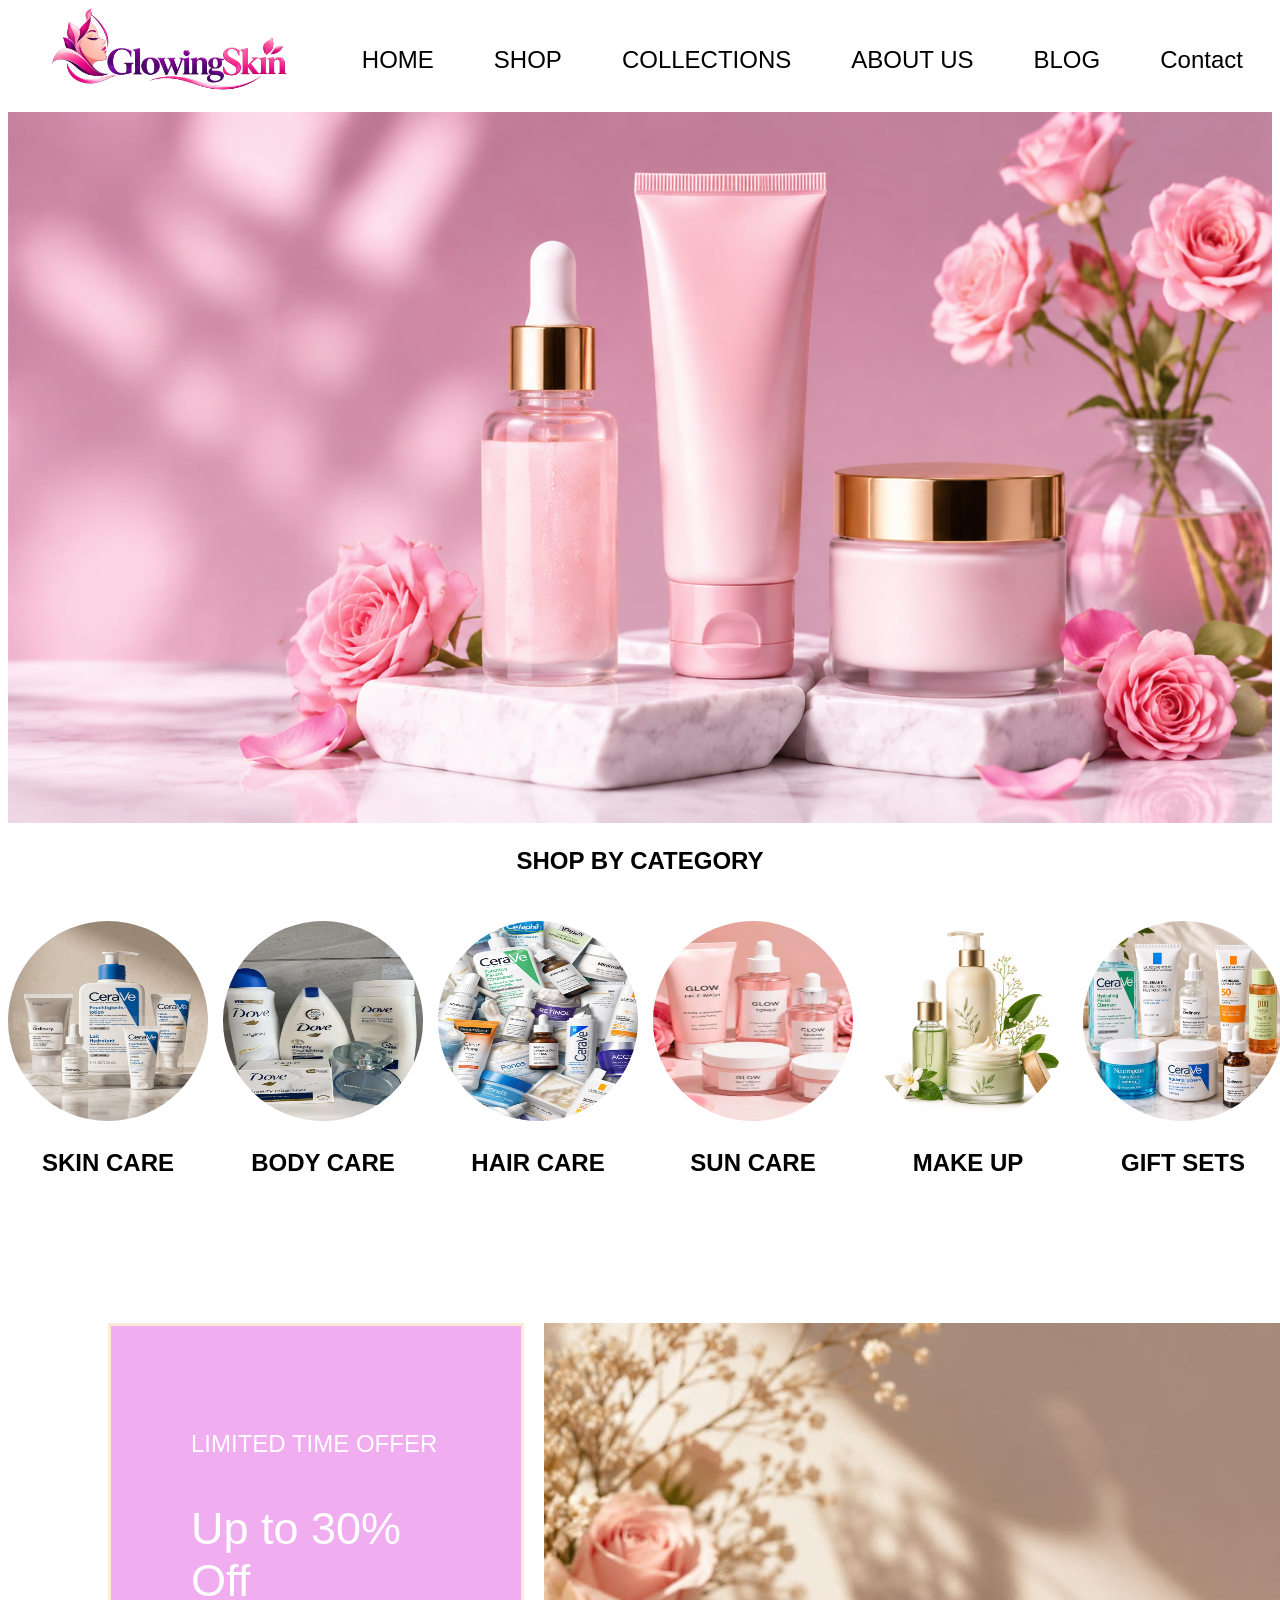
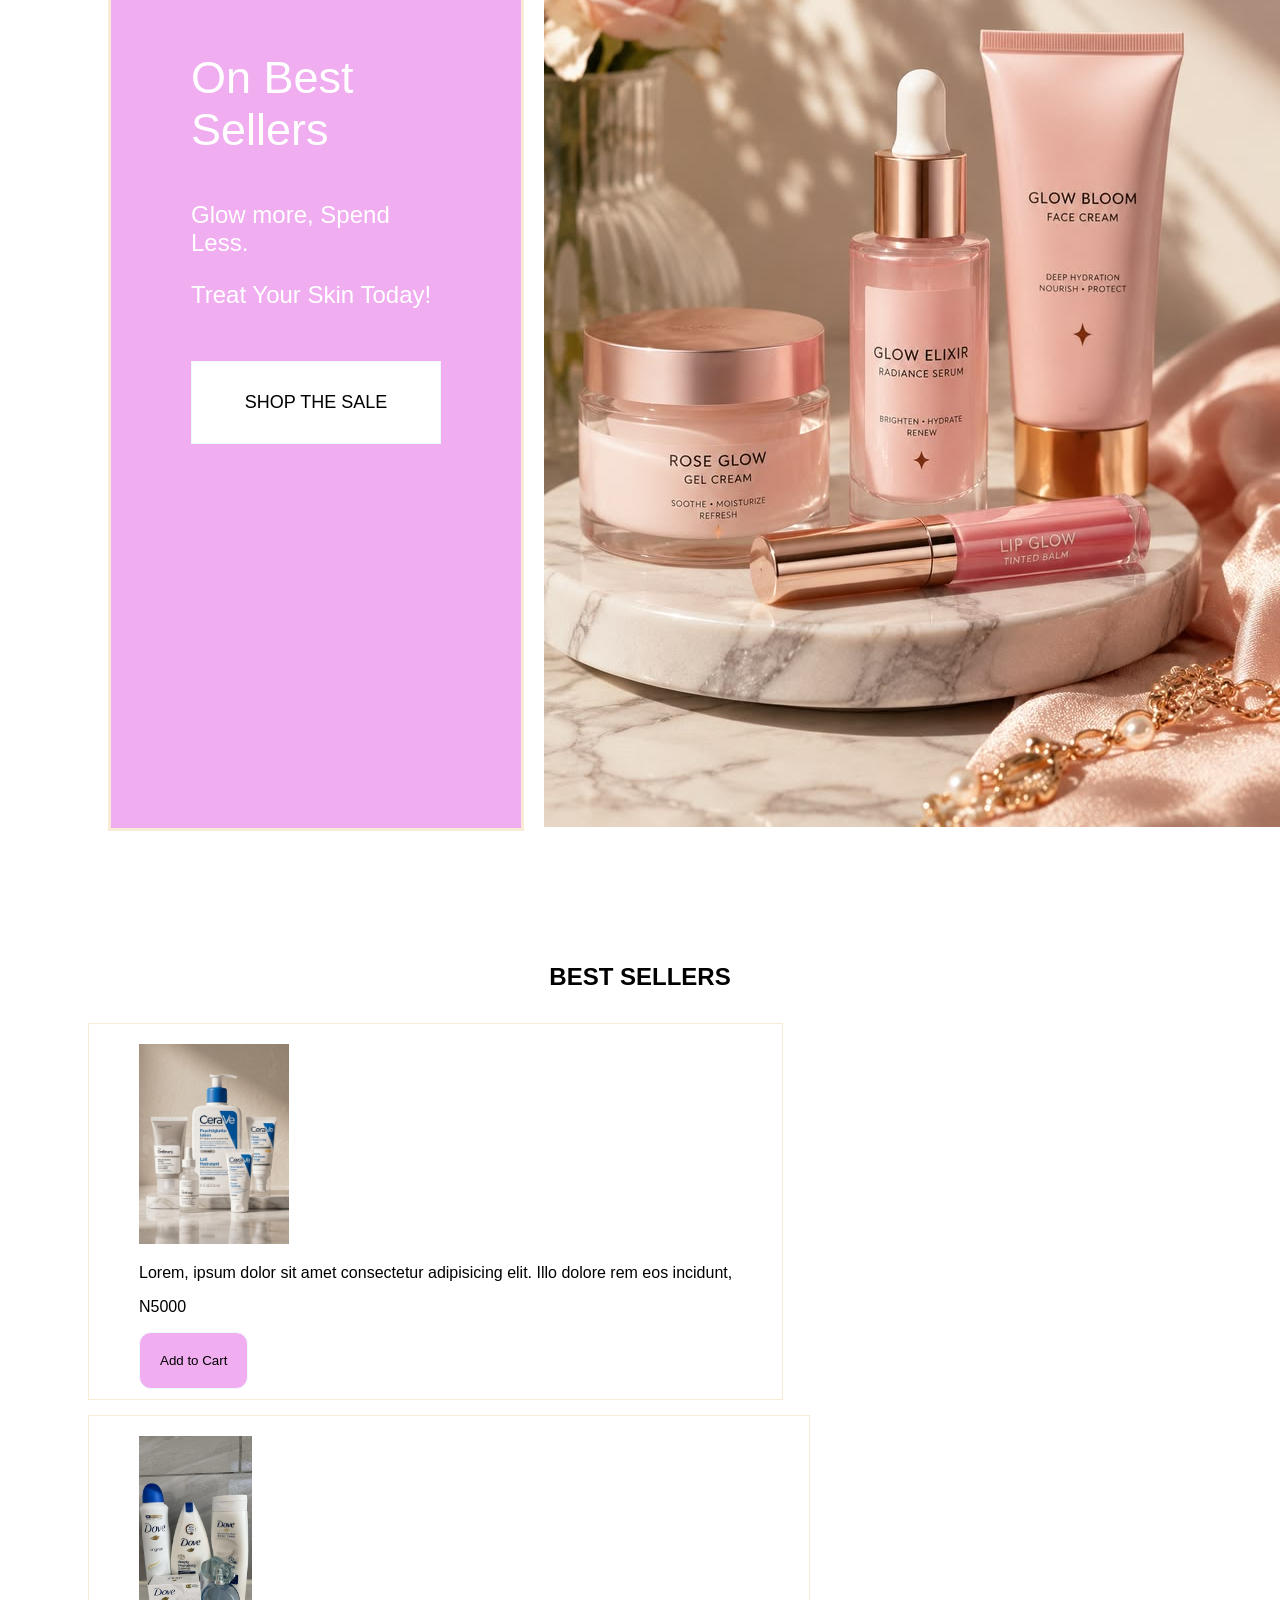
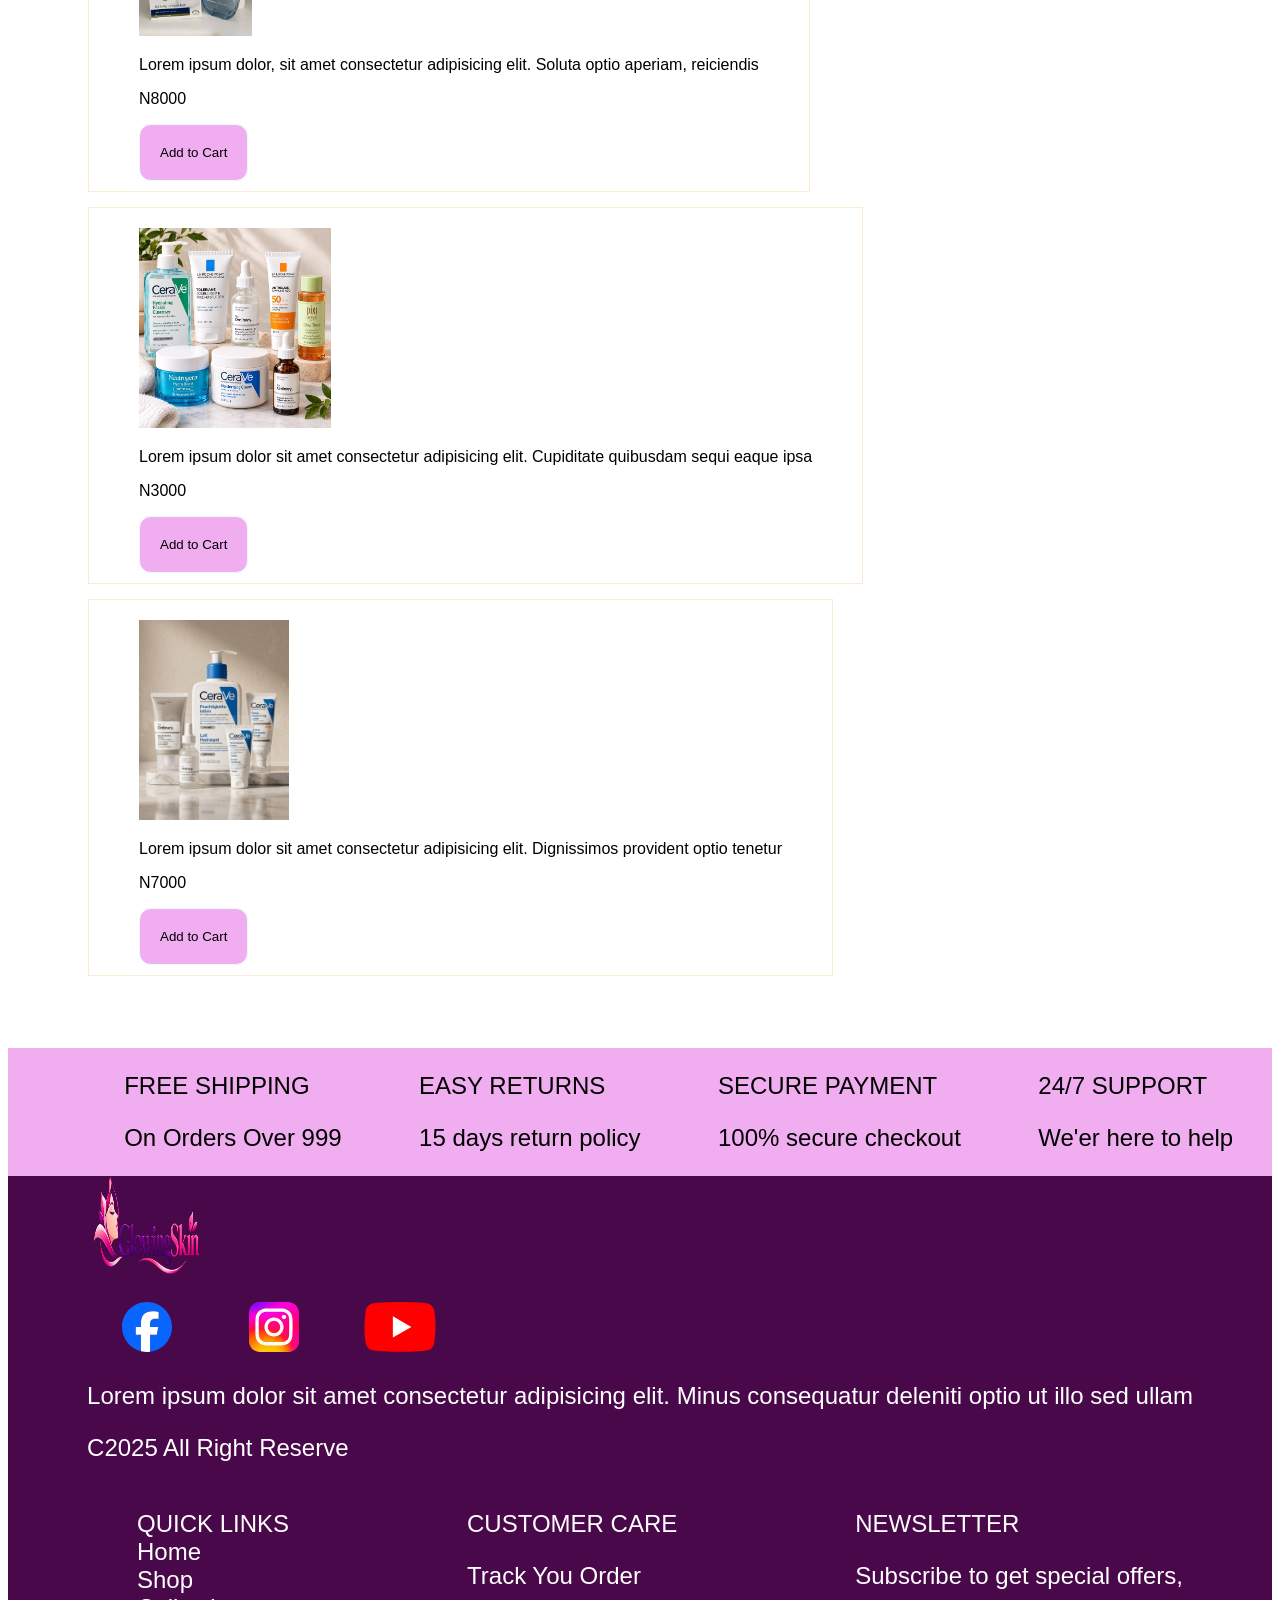
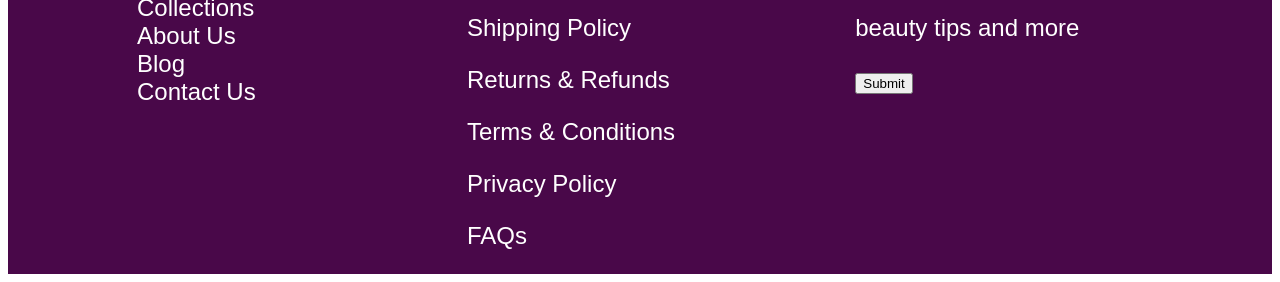
==== index.html @ 2f53b5c1 "update" ====
<!DOCTYPE html>
<html lang="en">

<head>
  <meta charset="UTF-8">
  <meta name="viewport" content="width=device-width, initial-scale=1.0">
  <title>GlowingSkin</title>
  <link rel="stylesheet" href="./style/index.css">
</head>

<body>
  <div class="container">
    <div class="logo">
      <img src="./products_images/file_00000000d1008243967071a08b3d87dc.png" height="100">
    </div>
    <nav class="navbar">


      <a href="#">HOME</a>
      <a href="#">SHOP</a>
      <a href="#">COLLECTIONS</a>
      <a href="#">ABOUT US</a>
      <a href="#">BLOG</a>
      <a href="#">Contact</a>
  </div>
  </nav>

  </div>
  <div class="hero_image">
    <img src="./products_images/file_000000002ea4824396047f3d55de75da.png">
  </div>
  <h3>SHOP BY CATEGORY</h3>
  <div class="image_gallery">
    <div>
      <img src="./products_images/802b51fe-e88f-4ef0-b157-abdfc0728631.jpeg">
      <h3>SKIN CARE</h3>
    </div>
    <div>
      <img src="./products_images/e58831da-3fad-4d69-bef8-5ae0d93ecc84.jpeg">
      <h3>BODY CARE</h3>
    </div>
    <div>
      <img src="./products_images/98eb966b-ba92-4031-a83c-02bb0f9993c9.jpeg">
      <h3>HAIR CARE</h3>
    </div>
    <div>
      <img src="./products_images/e5cffaf1-b1cf-456d-ade4-8e9eb517bf70.jpeg">
      <h3>SUN CARE</h3>
    </div>
    <div>
      <img src="./products_images/333a837c-8e2e-42fa-877c-14a6e7fb39fd.jpeg">
      <h3>MAKE UP</h3>
    </div>
    <div>
      <img src="./products_images/fd314d87-bec1-47c0-a047-666c70cdd2ef.jpeg">
      <h3> GIFT SETS</h3>
    </div>

  </div>
  <div class="section_image">
    <div class="card">
      <p>LIMITED TIME OFFER</p>
      <p style="font-size: 45px;">Up to 30% Off</p>
      <p style="font-size: 45px;">On Best Sellers</p>
      <p>Glow more, Spend Less.</p>
      <p>Treat Your Skin Today!</p>
      <br>
      <button id="btn">SHOP THE SALE</button>
    </div>
    <div class="image_section">
      <img src="./products_images/3af392d8-2467-4424-9963-2c932a4ba64b.jpeg">
    </div>
  </div>
  <h4>BEST SELLERS</h4>
  <div class="cards">
    <div class="card_image">
      <img src="./products_images/802b51fe-e88f-4ef0-b157-abdfc0728631.jpeg">
      <p>Lorem, ipsum dolor sit amet consectetur adipisicing elit. Illo dolore rem eos incidunt,</p>
      <p>N5000</p>
      <button class="btn">Add to Cart</button>
    </div>
    <div class="card_image">
      <img src="./products_images/e58831da-3fad-4d69-bef8-5ae0d93ecc84.jpeg">
      <p>Lorem ipsum dolor, sit amet consectetur adipisicing elit. Soluta optio aperiam, reiciendis</p>
      <p>N8000</p>
      <button class="btn">Add to Cart</button>
    </div>
    <div class="card_image">
      <img src="./products_images/fd314d87-bec1-47c0-a047-666c70cdd2ef.jpeg">
      <p>Lorem ipsum dolor sit amet consectetur adipisicing elit. Cupiditate quibusdam sequi eaque ipsa</p>
      <p>N3000</p>
      <button class="btn">Add to Cart</button>
    </div>
    <div class="card_image">
      <img src="./products_images/802b51fe-e88f-4ef0-b157-abdfc0728631.jpeg" alt="">
      <p>Lorem ipsum dolor sit amet consectetur adipisicing elit. Dignissimos provident optio tenetur</p>
      <p>N7000</p>
      <button class="btn">Add to Cart</button>
    </div>
  </div>
  <br><br><br><br>
  <div class="service_section">
    <div class="icon"></div>
    <div class="item">
      <!--<img src="./products_images/van.svg" alt="">-->
      <p>FREE SHIPPING</p>
      <p>On Orders Over 999</p>
    </div>
    <div class="item">
      <!--<img src="./products_images/calendar-days.svg" alt="">-->

      <p>EASY RETURNS</p>
      <p>15 days return policy</p>
    </div>
    <div class="item">
      <!--  <img src="./products_images/circle-dollar-sign.svg" alt="">-->
      <p>SECURE PAYMENT</p>
      <p>100% secure checkout</p>
    </div>
    <div class="item">
      <!--<img src="./products_images/hand-fist.svg" alt="">-->
      <p>24/7 SUPPORT</p>
      <P>We'er here to help</P>
    </div>
  </div>

  <div class="footer">
    <div class="footer_item">
      <img src="./products_images/file_00000000d1008243967071a08b3d87dc.png" alt="">
      <div>
      <a href="#">  <img src="./products_images/facebook.svg" alt="" style="height: 50px;"> </a>
       <a href="#"> <img src="./products_images/instagram.svg" alt="" style="height: 50px;"> </a>
       <a href="#"> <img src="./products_images/youtube.svg" alt="" style="height: 50px;"> </a>
    </div>
      <p>Lorem ipsum dolor sit amet consectetur adipisicing elit. Minus consequatur deleniti optio ut illo sed ullam</p>
      <p>C2025 All Right Reserve</p>
    </div>
    <div class="footer_item">
      <ul>
        <li>QUICK LINKS</li>
        <li><a href="#">Home</a></li>
        <li><a href="#">Shop</a></li>
        <li><a href="#">Collections</a></li>
        <li><a href="#">About Us</a></li>
        <li><a href="#">Blog</a></li>
        <li><a href="#">Contact Us</a></li>
        
      </ul>
    </div>
    <div class="footer_item">
      <p>CUSTOMER CARE</p>
      <p>Track You Order</p>
      <p>Shipping Policy</p>
      <p>Returns & Refunds</p>
      <p>Terms & Conditions</p>
      <p>Privacy Policy</p>
      <p>FAQs</p>
    </div>
    <div class="footer_item">
      <p>NEWSLETTER</p>
      <p> Subscribe to get special offers,</p>
      <p> beauty tips and more</p>
      <button>Submit</button>
    </div>
  </div>
</body>

</html>
---- style/index.css ----
html ,body {
    background-color: white;
   
}

.container {
    display: flex;
   align-items: center;
  justify-content: space-around;
  
  
    
}
.navbar {
display: flex;
gap: 60px;
font-family: Verdana, Geneva, Tahoma, sans-serif;
font-size: x-large;
}
.navbar a {
    text-decoration: none;
    color: black;
}
* {
    box-sizing: border-box;
}
 .hero_image {
    width: 100%;
    padding: 0;
    margin: 0;
   

 }
 .hero_image img {
    display: block;
    width: 100%;
    height: auto;
    
 }
 h3 {
    font-family: Verdana, Geneva, Tahoma, sans-serif;
    font-size: 24px;
    text-align: center;
    height: 50px;
 }
 .image_gallery {
    display: flex;
   gap: 15px;
   justify-content: space-around;
    
    
 }
 .image_gallery img {
  width: 200px;
  height: 200px;
  border-radius: 50%;
 }
 .card {
   border: 3px solid antiquewhite;
   font-family: Verdana, Geneva, Tahoma, sans-serif;
   font-size: 24px;
   padding: 80px;
   width: 100%;
   color: white;
   background-color: rgb(240, 173, 240);
 }
 .section_image {
    display: flex;
    padding: 100px;
    gap: 20px;
    width: 100%;
 }
 .image_section {
  width: 100%;
  
 }

 .cards {
    display: flex;
    gap: 15px;
    padding-left: 80px;
    padding-right: 80px;
    flex-wrap: wrap;
 }
 .cards img {
    height: 200px;
    
    
 }
 
 
 h4 {
    text-align: center;
    font-family: Verdana, Geneva, Tahoma, sans-serif;
    font-size: 24px;
}

.card_image  {
 border: 1px solid antiquewhite;
 padding-left: 50px;
 padding-right: 50px;
 padding-bottom: 10px;
 padding-top: 20px;
 font-family: Verdana, Geneva, Tahoma, sans-serif;
 font-size: 20;
 
}

.service_section {
    display: flex;
    background-color: rgb(240, 173, 240);
    justify-content: space-around;
}
.footer {
    display: flex;
    background-color: rgb(73, 8, 73);
   justify-content: space-around;
   height: auto;
   flex-wrap: wrap;
  
}

.footer_item img {
 width: 120px;
  height: 120px;
}
.item {
    font-family: Verdana, Geneva, Tahoma, sans-serif;
    font-size: 24px;
}
.footer_item {
    font-family: Verdana, Geneva, Tahoma, sans-serif;
    font-size: 24px;
    color: white;
    
}
.footer_item  a{
text-decoration: none;
color: white;
}
.btn {
    border: 1px solid aliceblue;
    padding: 20px;
    border-radius: 12px;
    background-color: rgb(240, 173, 240);
}
#btn {
      border: 1px solid aliceblue;
      padding: 30px;
      width: 250px;
      background-color: white;
      font-family: Verdana, Geneva, Tahoma, sans-serif;
      font-size: 18px;
     
}
ul {
    list-style-type: none;
}
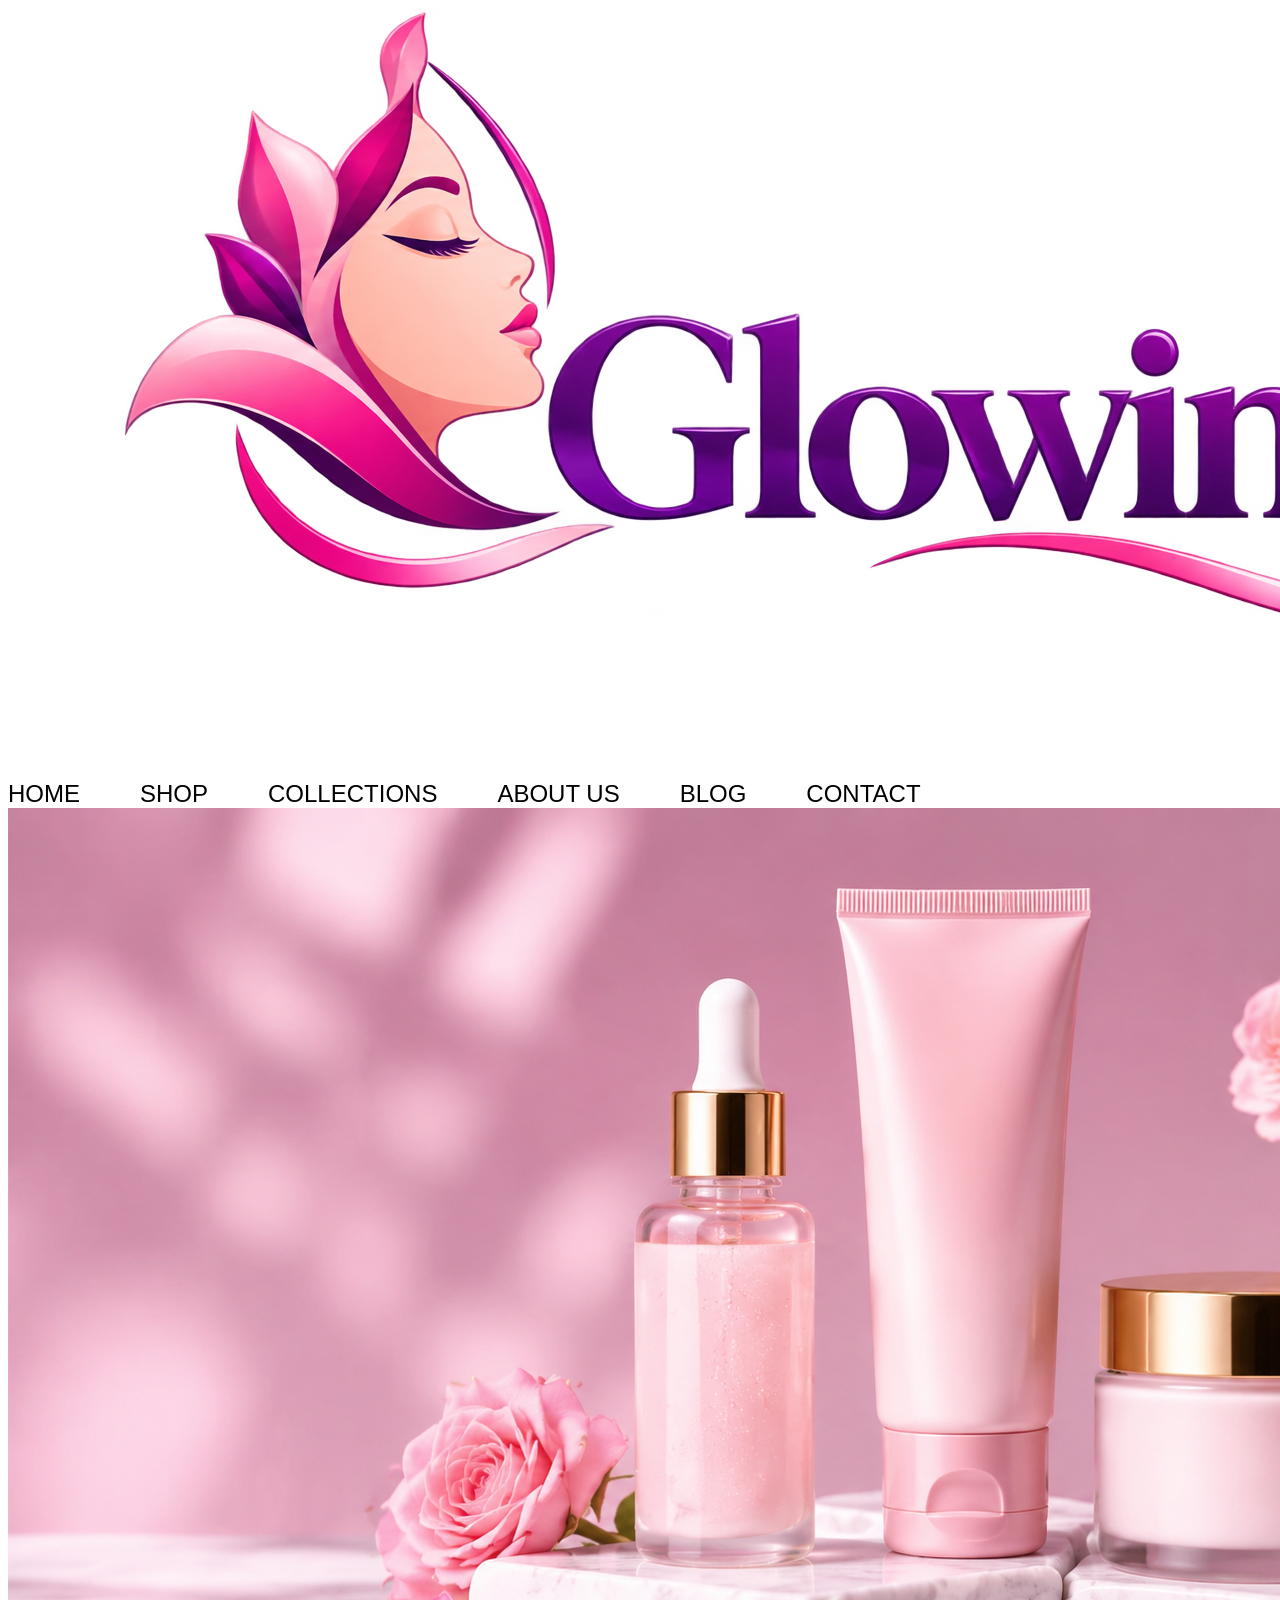
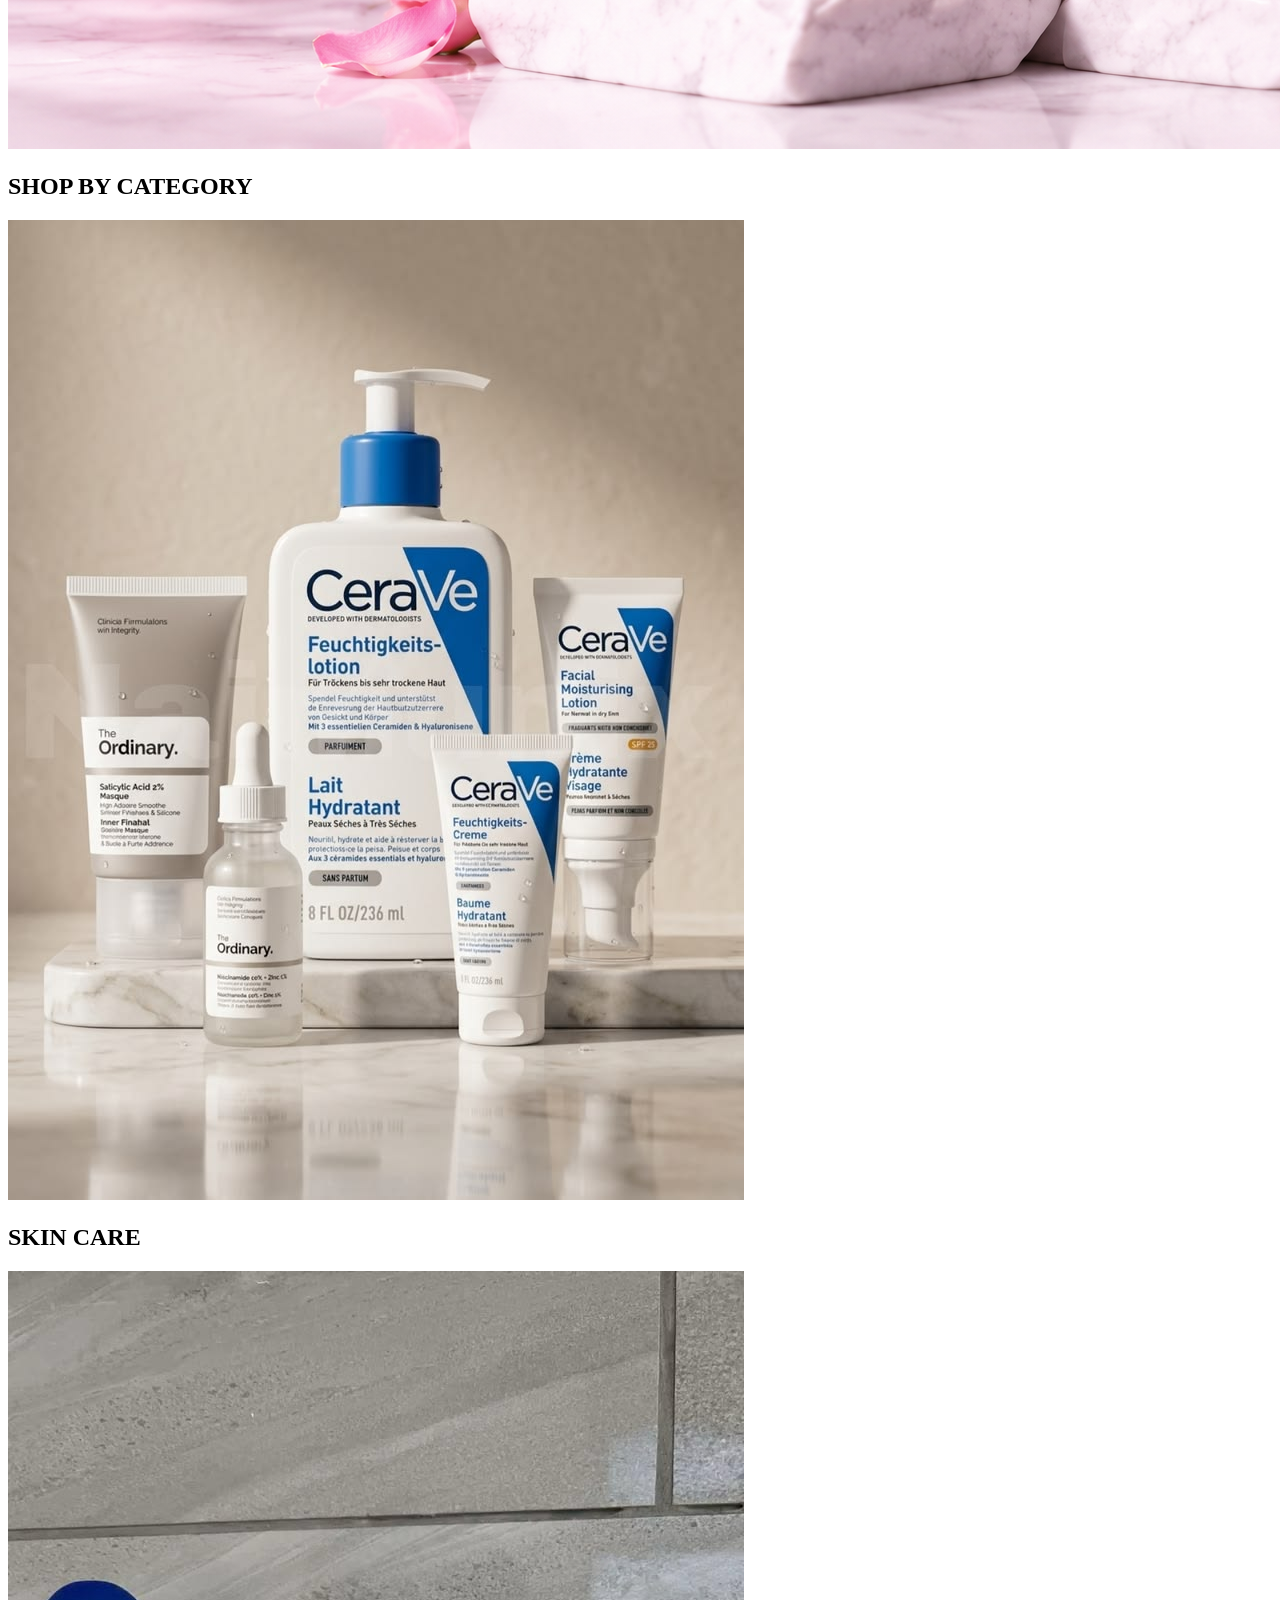
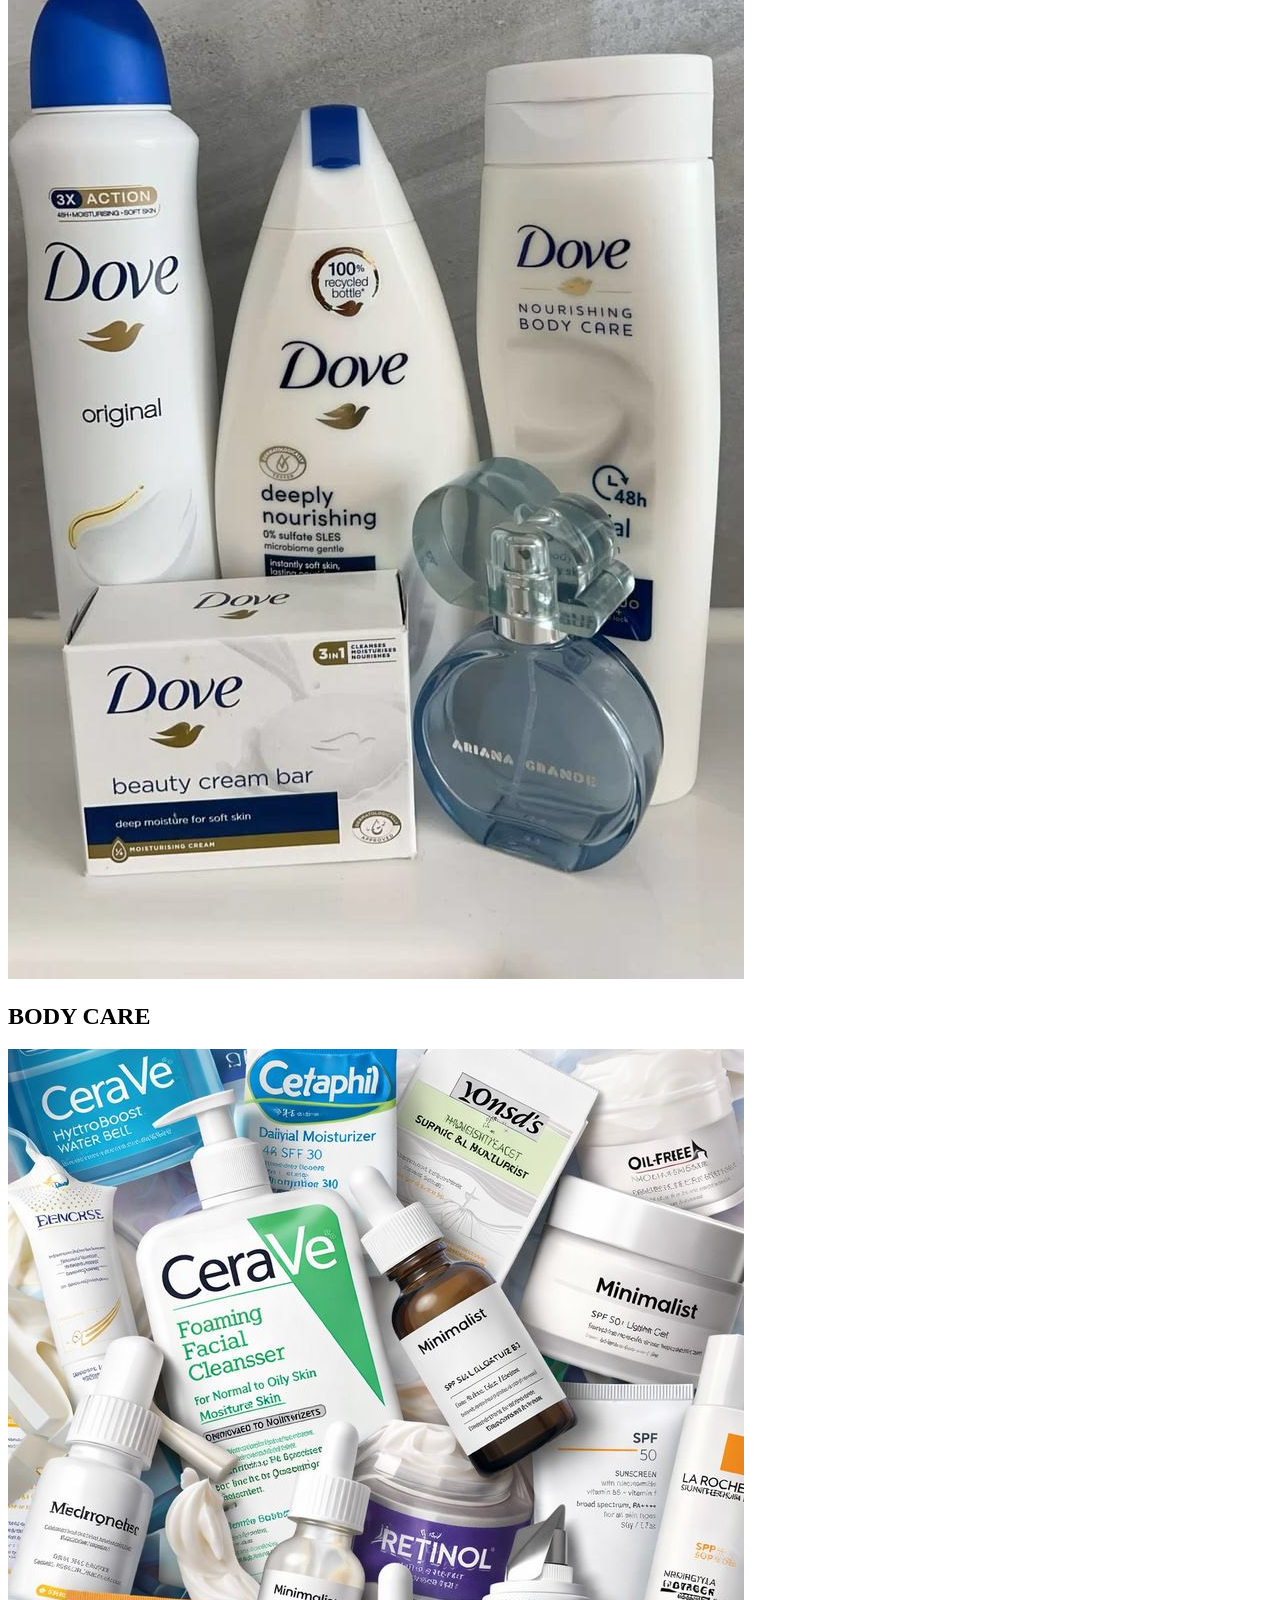
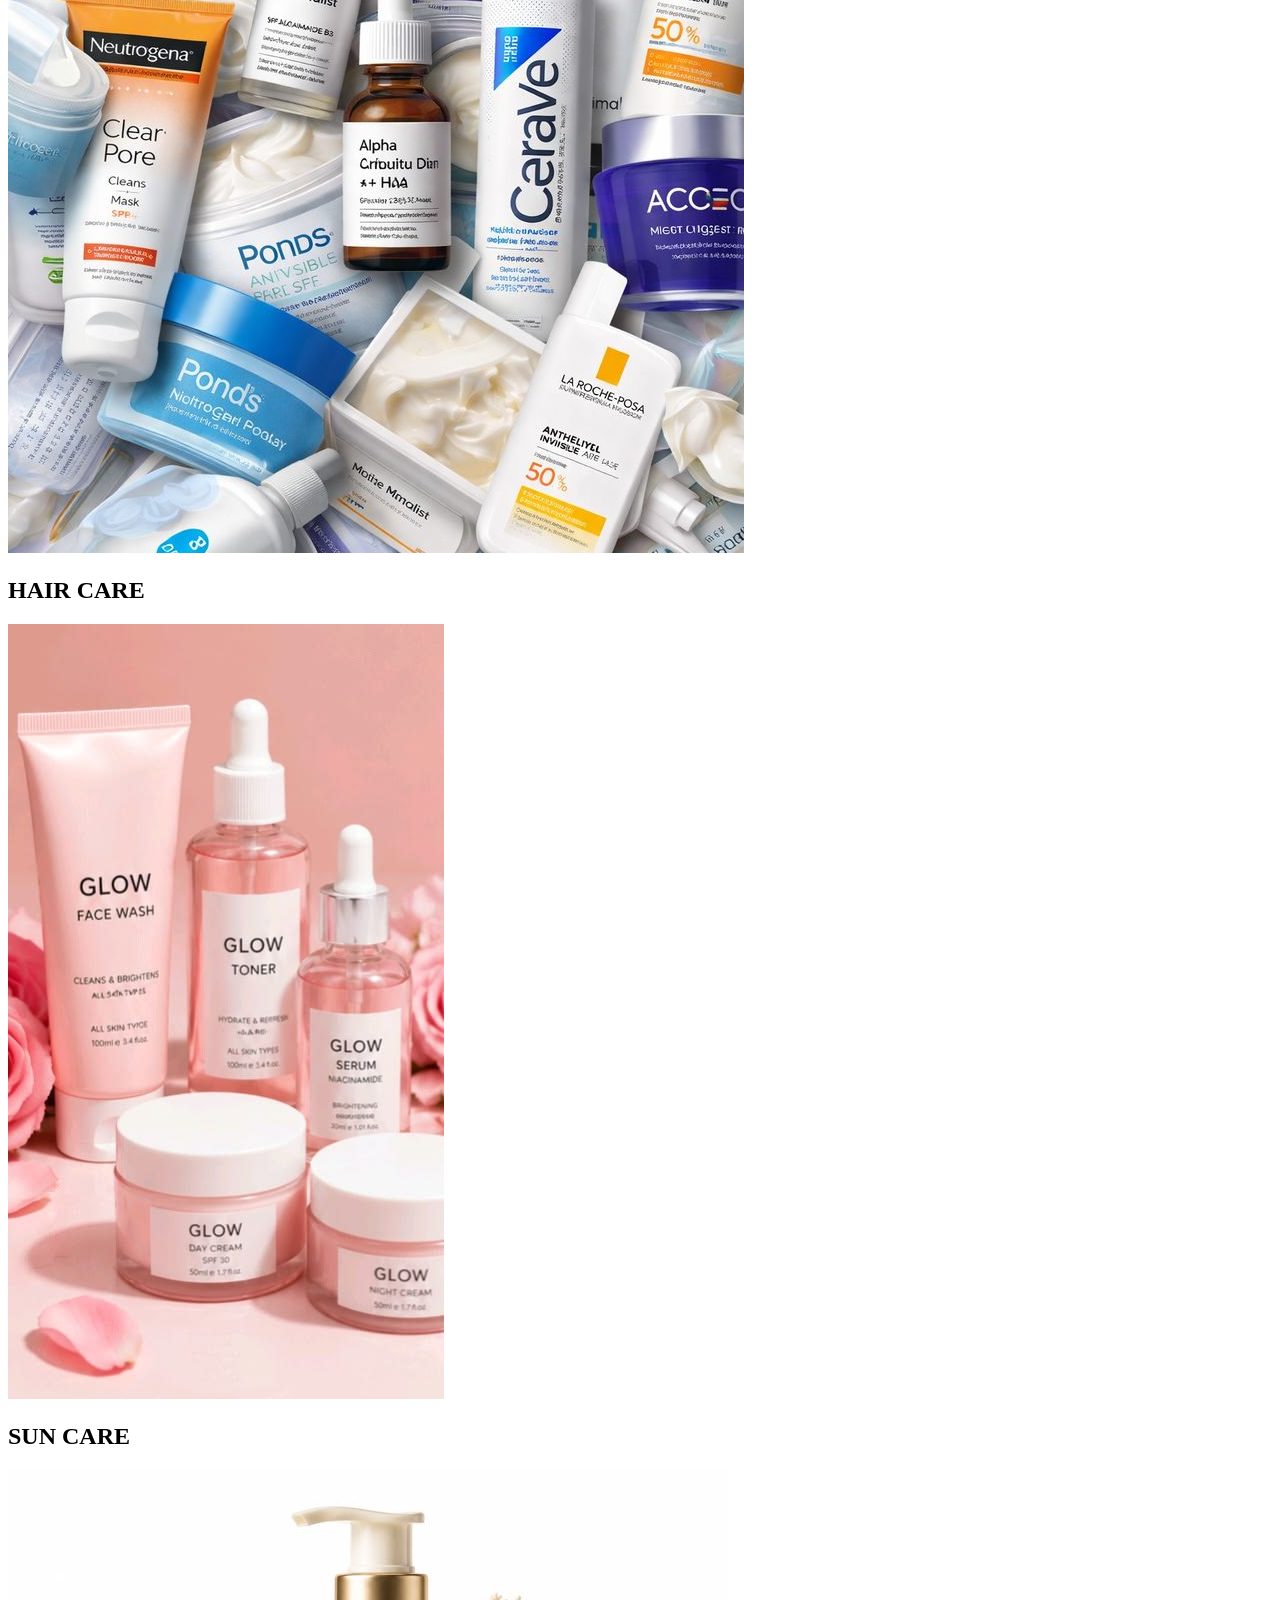
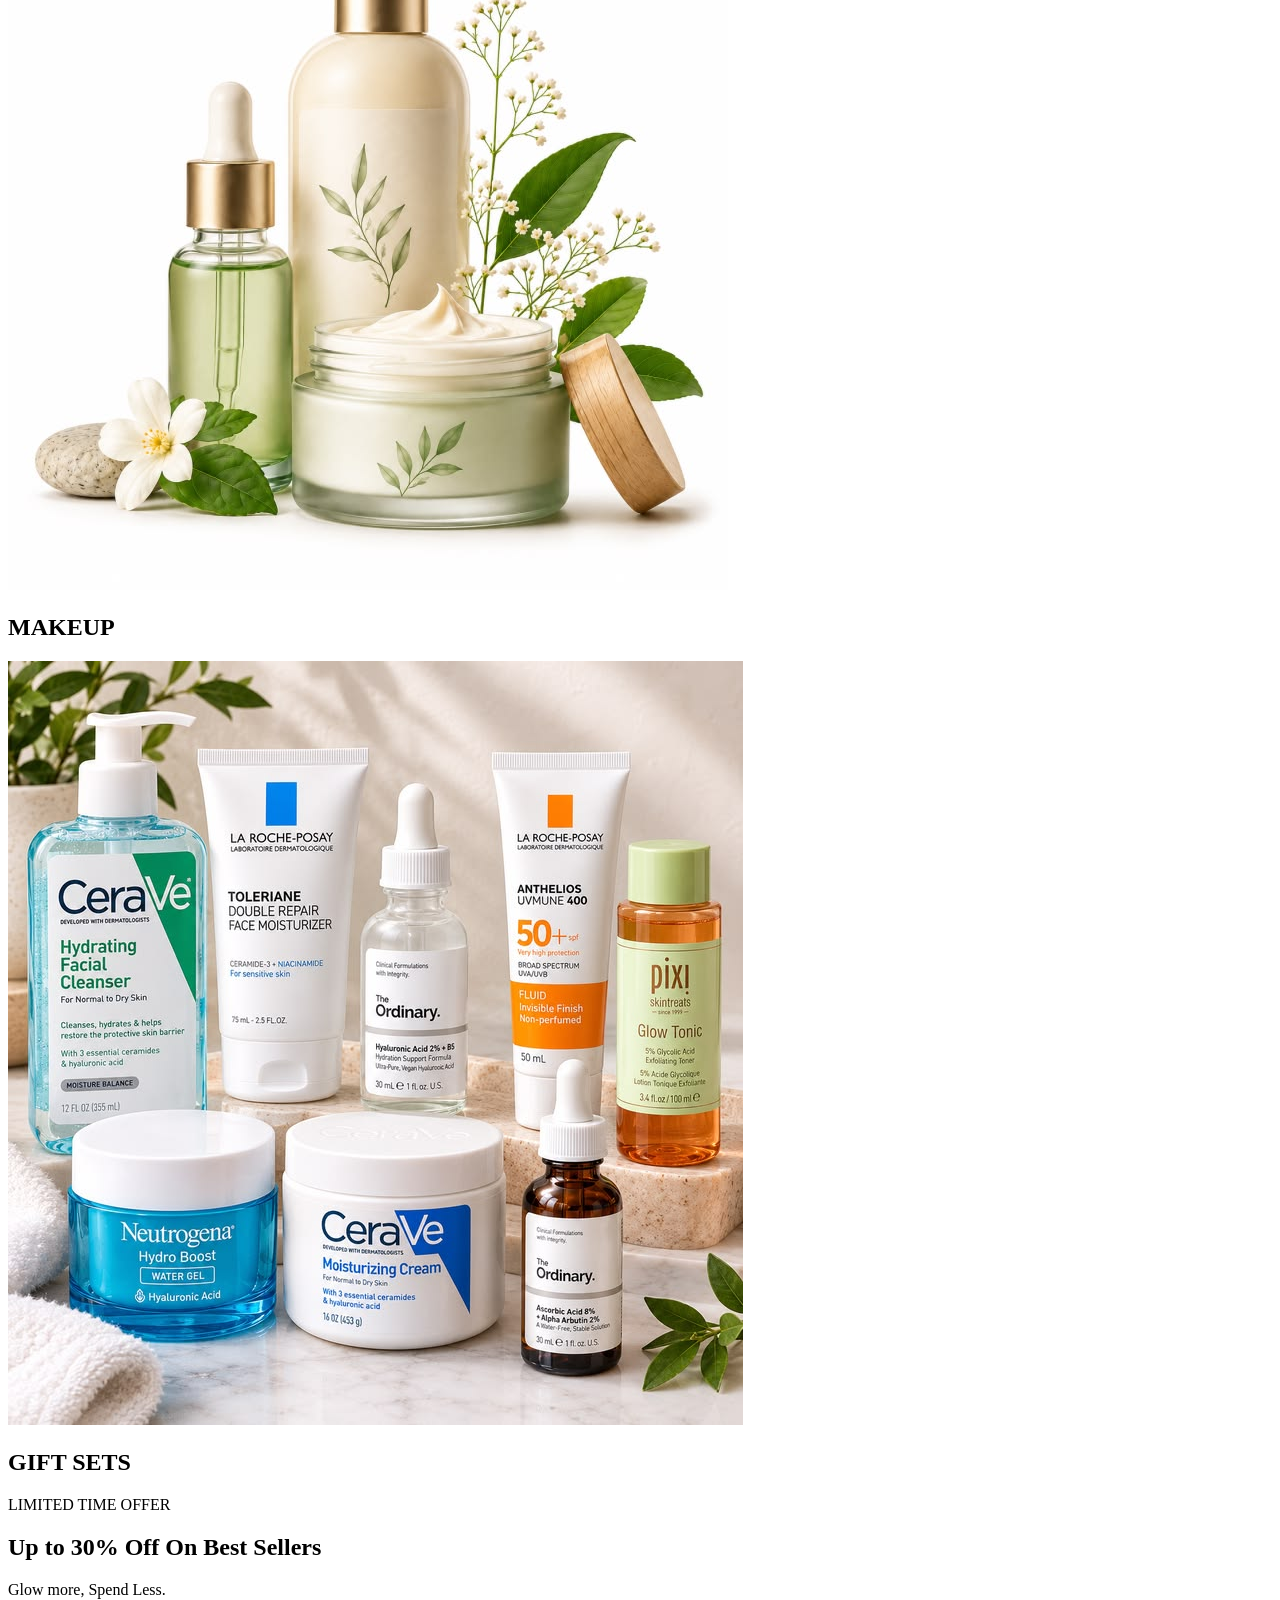
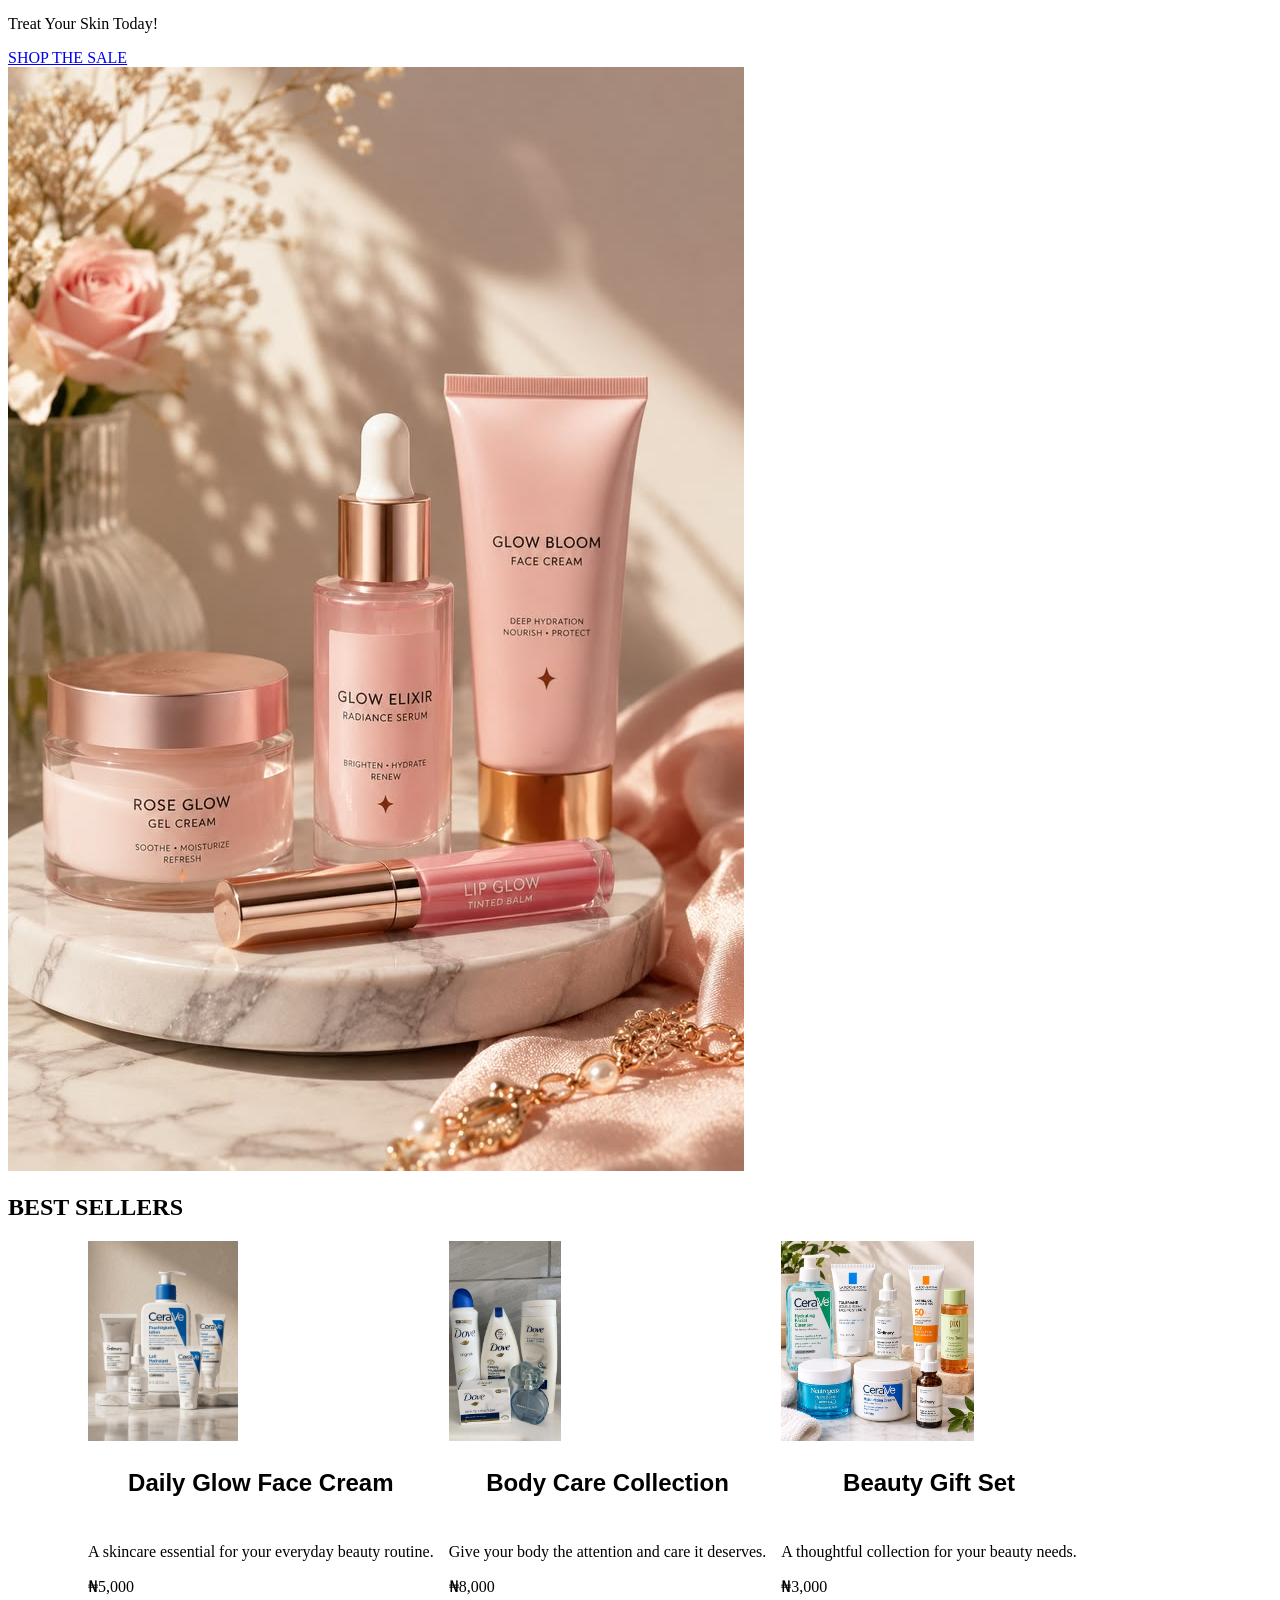
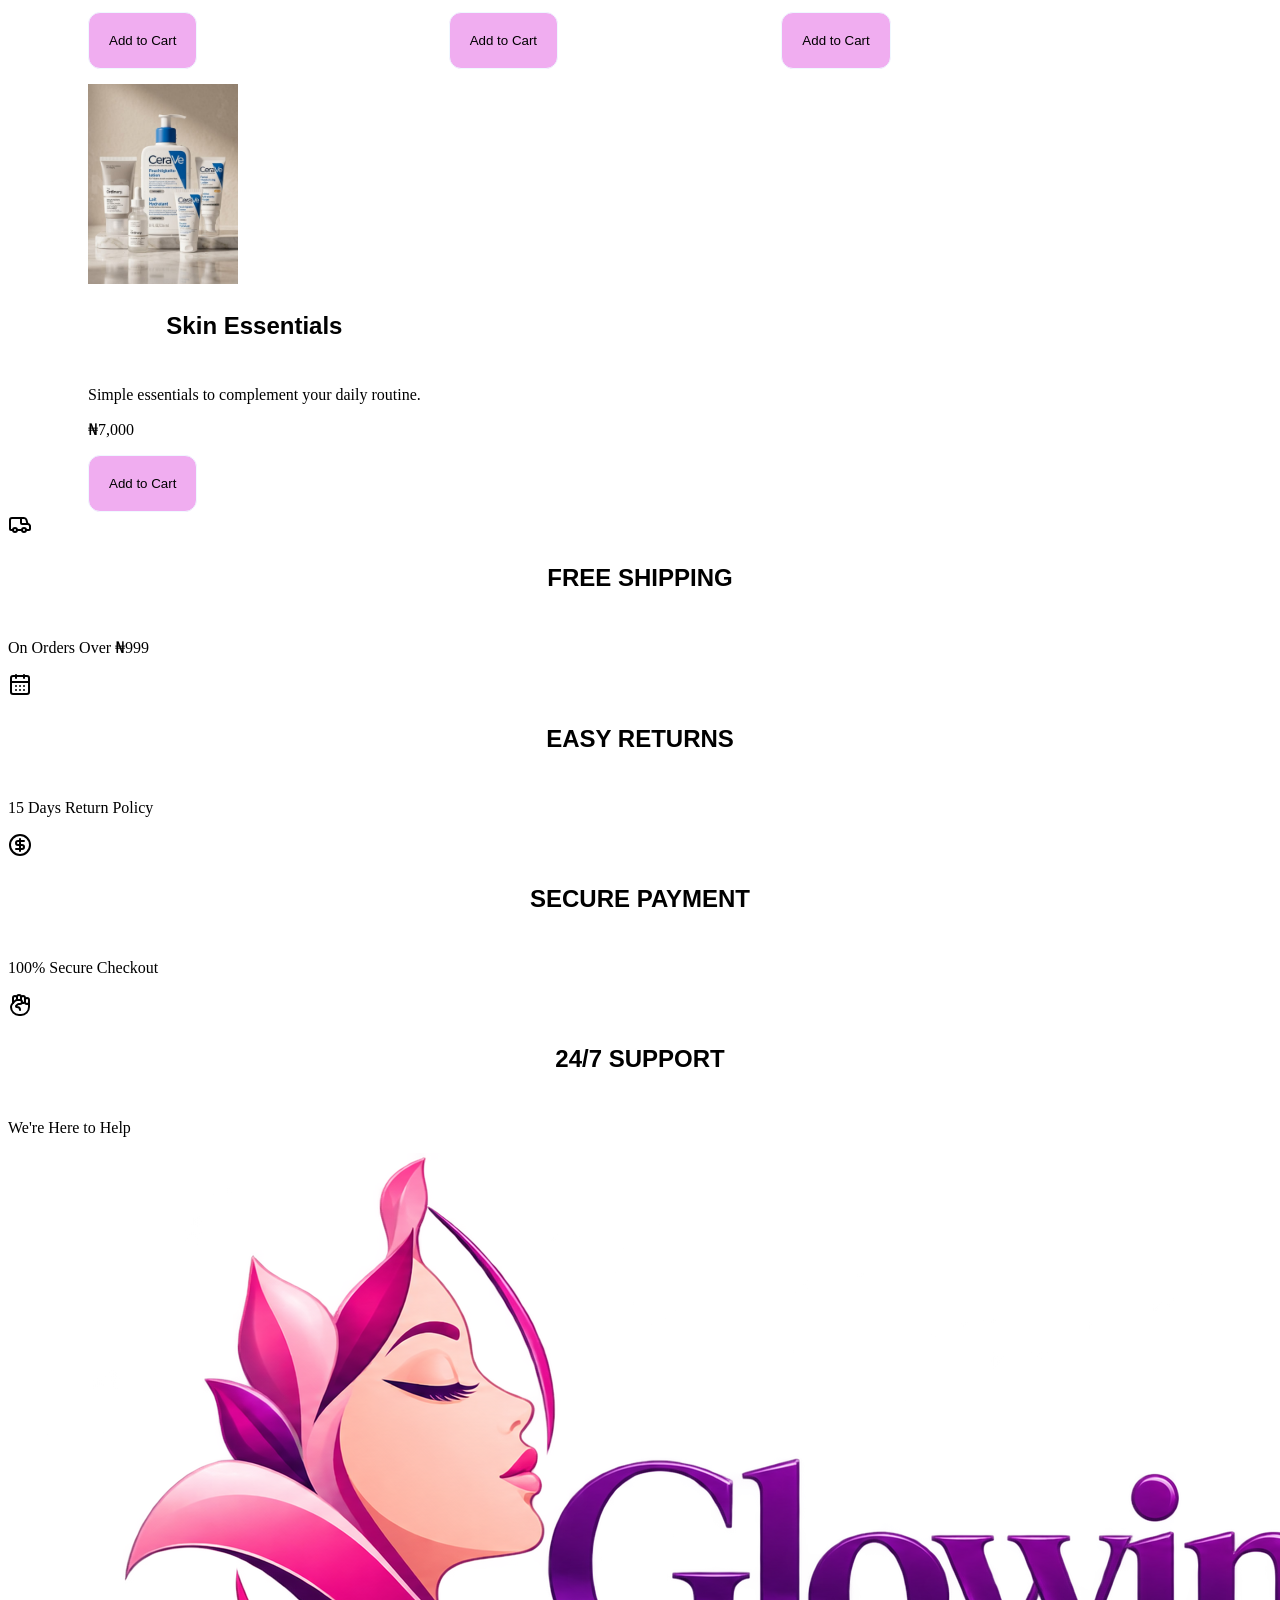
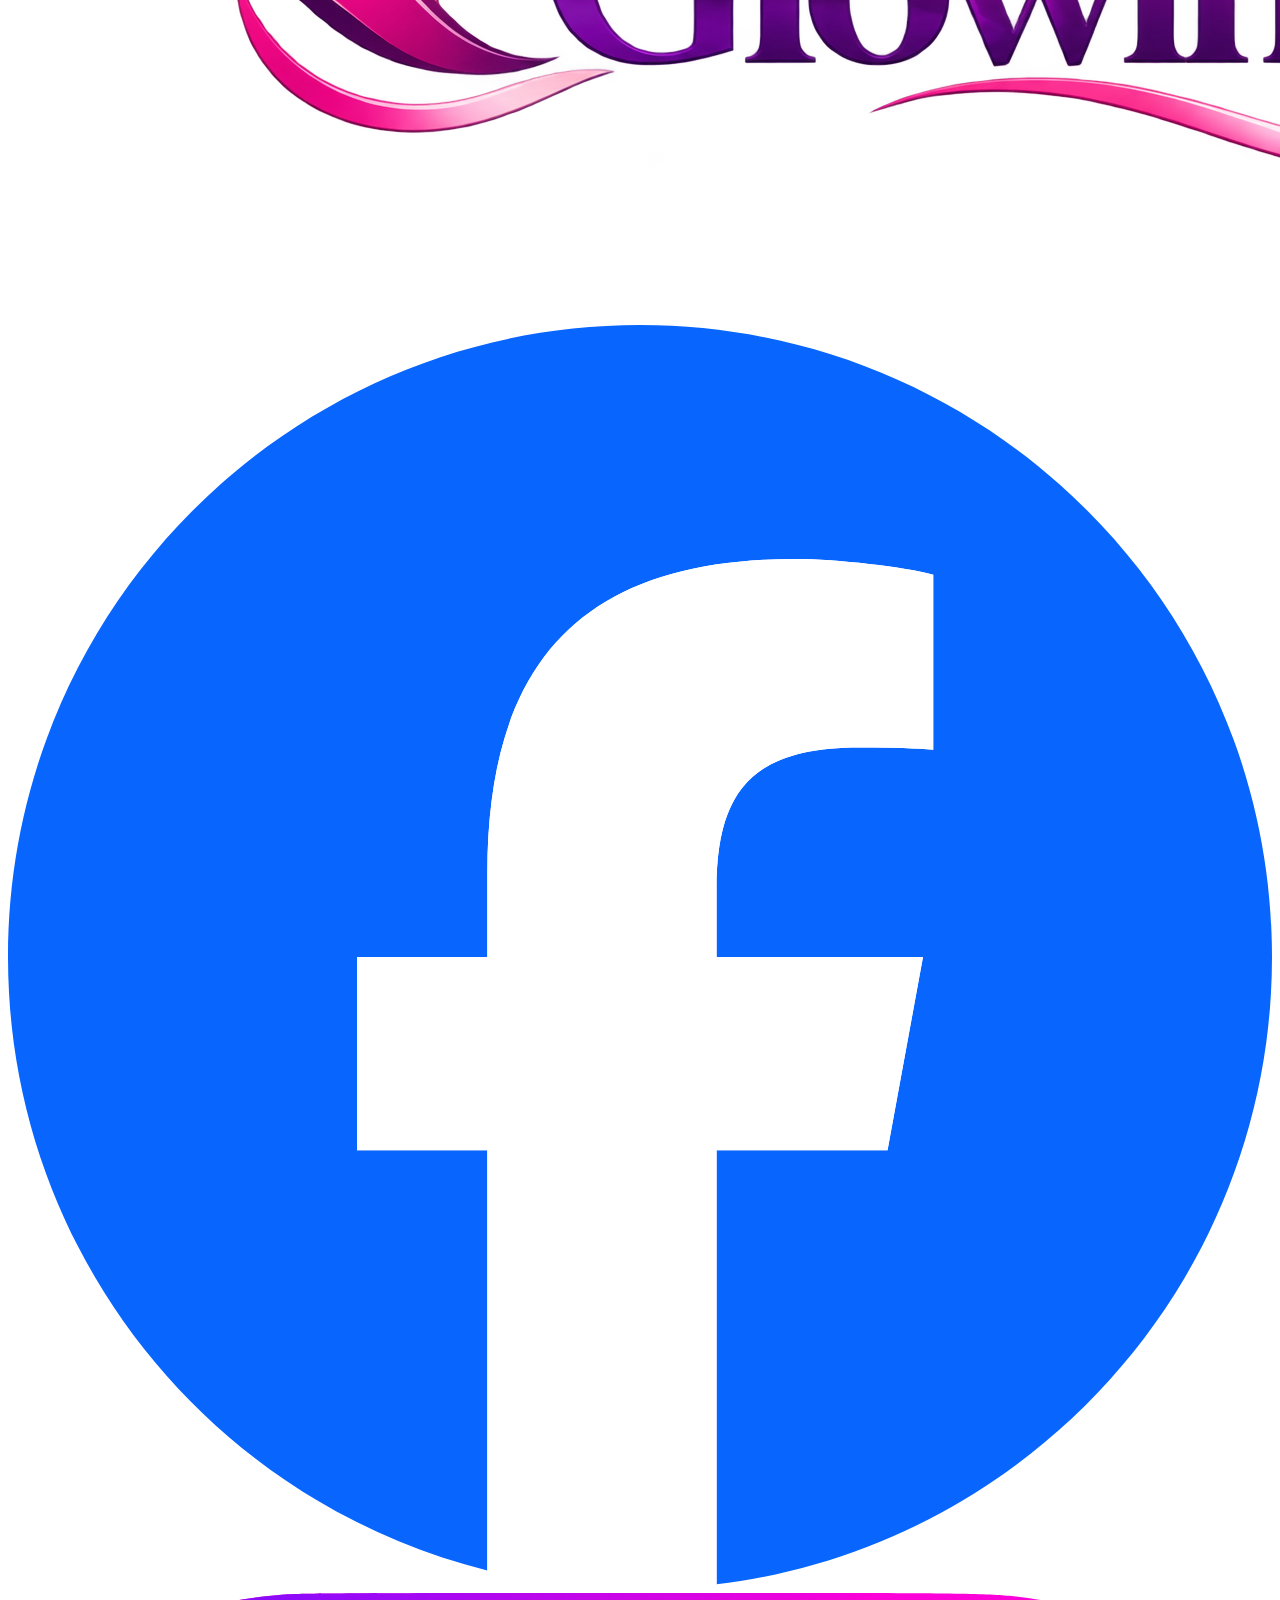
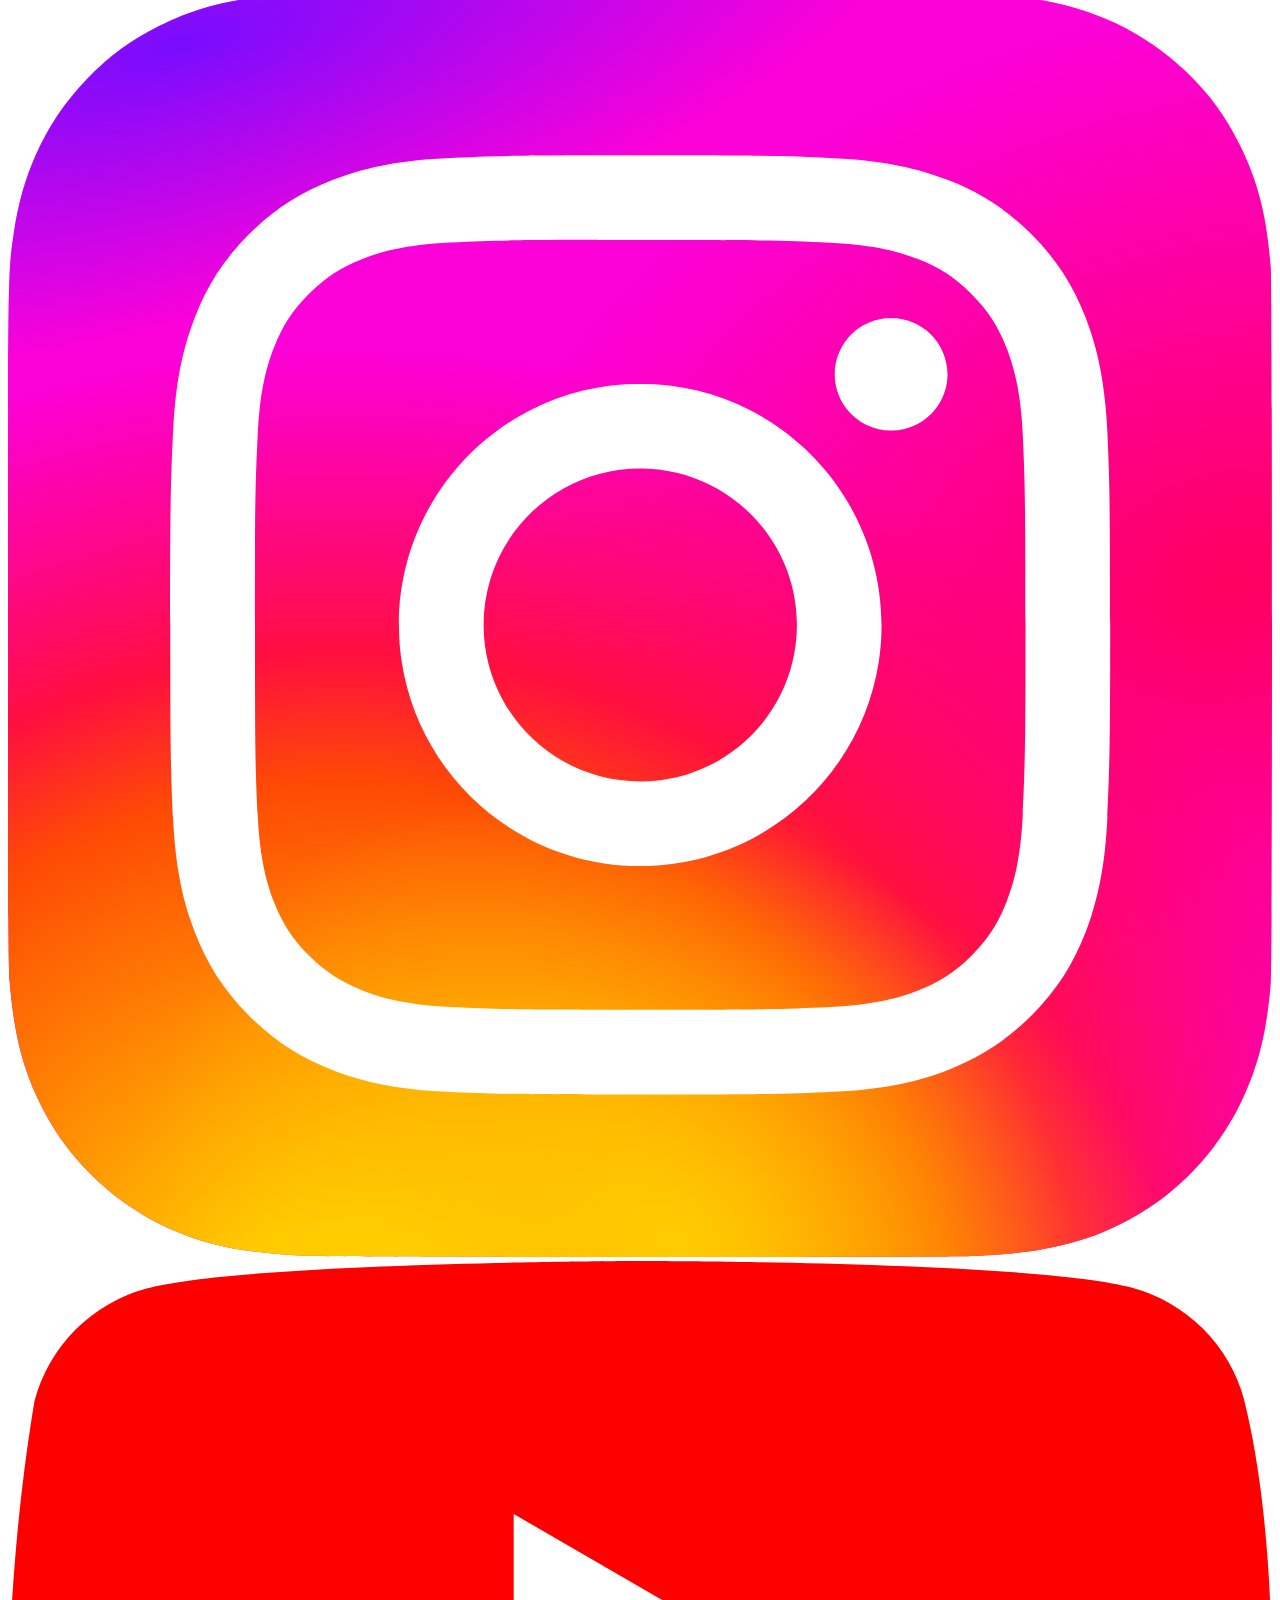
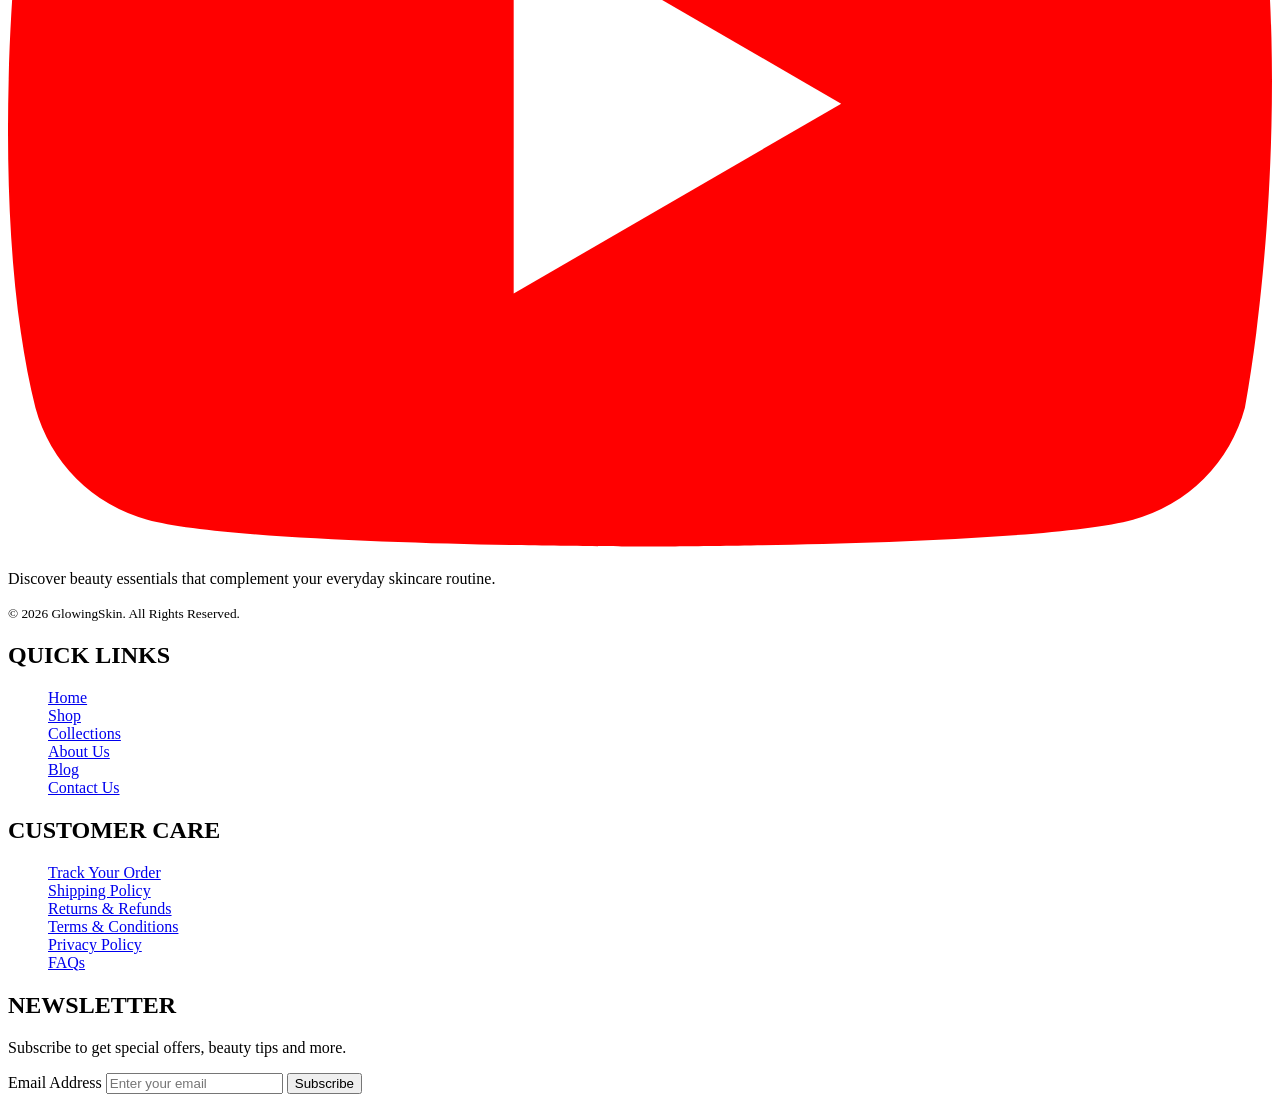
==== commit 233abc29: "chatGpt updated design" ====
--- a/index.html
+++ b/index.html
@@ -1,168 +1,447 @@
+
 <!DOCTYPE html>
 <html lang="en">
 
 <head>
-  <meta charset="UTF-8">
-  <meta name="viewport" content="width=device-width, initial-scale=1.0">
-  <title>GlowingSkin</title>
-  <link rel="stylesheet" href="./style/index.css">
+    <meta charset="UTF-8">
+    <meta name="viewport" content="width=device-width, initial-scale=1.0">
+
+    <title>GlowingSkin | Beauty and Skincare</title>
+
+    <link rel="stylesheet" href="./style/index.css">
 </head>
 
 <body>
-  <div class="container">
-    <div class="logo">
-      <img src="./products_images/file_00000000d1008243967071a08b3d87dc.png" height="100">
-    </div>
-    <nav class="navbar">
-
-
-      <a href="#">HOME</a>
-      <a href="#">SHOP</a>
-      <a href="#">COLLECTIONS</a>
-      <a href="#">ABOUT US</a>
-      <a href="#">BLOG</a>
-      <a href="#">Contact</a>
-  </div>
-  </nav>
-
-  </div>
-  <div class="hero_image">
-    <img src="./products_images/file_000000002ea4824396047f3d55de75da.png">
-  </div>
-  <h3>SHOP BY CATEGORY</h3>
-  <div class="image_gallery">
-    <div>
-      <img src="./products_images/802b51fe-e88f-4ef0-b157-abdfc0728631.jpeg">
-      <h3>SKIN CARE</h3>
-    </div>
-    <div>
-      <img src="./products_images/e58831da-3fad-4d69-bef8-5ae0d93ecc84.jpeg">
-      <h3>BODY CARE</h3>
-    </div>
-    <div>
-      <img src="./products_images/98eb966b-ba92-4031-a83c-02bb0f9993c9.jpeg">
-      <h3>HAIR CARE</h3>
-    </div>
-    <div>
-      <img src="./products_images/e5cffaf1-b1cf-456d-ade4-8e9eb517bf70.jpeg">
-      <h3>SUN CARE</h3>
-    </div>
-    <div>
-      <img src="./products_images/333a837c-8e2e-42fa-877c-14a6e7fb39fd.jpeg">
-      <h3>MAKE UP</h3>
-    </div>
-    <div>
-      <img src="./products_images/fd314d87-bec1-47c0-a047-666c70cdd2ef.jpeg">
-      <h3> GIFT SETS</h3>
-    </div>
-
-  </div>
-  <div class="section_image">
-    <div class="card">
-      <p>LIMITED TIME OFFER</p>
-      <p style="font-size: 45px;">Up to 30% Off</p>
-      <p style="font-size: 45px;">On Best Sellers</p>
-      <p>Glow more, Spend Less.</p>
-      <p>Treat Your Skin Today!</p>
-      <br>
-      <button id="btn">SHOP THE SALE</button>
-    </div>
-    <div class="image_section">
-      <img src="./products_images/3af392d8-2467-4424-9963-2c932a4ba64b.jpeg">
-    </div>
-  </div>
-  <h4>BEST SELLERS</h4>
-  <div class="cards">
-    <div class="card_image">
-      <img src="./products_images/802b51fe-e88f-4ef0-b157-abdfc0728631.jpeg">
-      <p>Lorem, ipsum dolor sit amet consectetur adipisicing elit. Illo dolore rem eos incidunt,</p>
-      <p>N5000</p>
-      <button class="btn">Add to Cart</button>
-    </div>
-    <div class="card_image">
-      <img src="./products_images/e58831da-3fad-4d69-bef8-5ae0d93ecc84.jpeg">
-      <p>Lorem ipsum dolor, sit amet consectetur adipisicing elit. Soluta optio aperiam, reiciendis</p>
-      <p>N8000</p>
-      <button class="btn">Add to Cart</button>
-    </div>
-    <div class="card_image">
-      <img src="./products_images/fd314d87-bec1-47c0-a047-666c70cdd2ef.jpeg">
-      <p>Lorem ipsum dolor sit amet consectetur adipisicing elit. Cupiditate quibusdam sequi eaque ipsa</p>
-      <p>N3000</p>
-      <button class="btn">Add to Cart</button>
-    </div>
-    <div class="card_image">
-      <img src="./products_images/802b51fe-e88f-4ef0-b157-abdfc0728631.jpeg" alt="">
-      <p>Lorem ipsum dolor sit amet consectetur adipisicing elit. Dignissimos provident optio tenetur</p>
-      <p>N7000</p>
-      <button class="btn">Add to Cart</button>
-    </div>
-  </div>
-  <br><br><br><br>
-  <div class="service_section">
-    <div class="icon"></div>
-    <div class="item">
-      <!--<img src="./products_images/van.svg" alt="">-->
-      <p>FREE SHIPPING</p>
-      <p>On Orders Over 999</p>
-    </div>
-    <div class="item">
-      <!--<img src="./products_images/calendar-days.svg" alt="">-->
-
-      <p>EASY RETURNS</p>
-      <p>15 days return policy</p>
-    </div>
-    <div class="item">
-      <!--  <img src="./products_images/circle-dollar-sign.svg" alt="">-->
-      <p>SECURE PAYMENT</p>
-      <p>100% secure checkout</p>
-    </div>
-    <div class="item">
-      <!--<img src="./products_images/hand-fist.svg" alt="">-->
-      <p>24/7 SUPPORT</p>
-      <P>We'er here to help</P>
-    </div>
-  </div>
-
-  <div class="footer">
-    <div class="footer_item">
-      <img src="./products_images/file_00000000d1008243967071a08b3d87dc.png" alt="">
-      <div>
-      <a href="#">  <img src="./products_images/facebook.svg" alt="" style="height: 50px;"> </a>
-       <a href="#"> <img src="./products_images/instagram.svg" alt="" style="height: 50px;"> </a>
-       <a href="#"> <img src="./products_images/youtube.svg" alt="" style="height: 50px;"> </a>
-    </div>
-      <p>Lorem ipsum dolor sit amet consectetur adipisicing elit. Minus consequatur deleniti optio ut illo sed ullam</p>
-      <p>C2025 All Right Reserve</p>
-    </div>
-    <div class="footer_item">
-      <ul>
-        <li>QUICK LINKS</li>
-        <li><a href="#">Home</a></li>
-        <li><a href="#">Shop</a></li>
-        <li><a href="#">Collections</a></li>
-        <li><a href="#">About Us</a></li>
-        <li><a href="#">Blog</a></li>
-        <li><a href="#">Contact Us</a></li>
-        
-      </ul>
-    </div>
-    <div class="footer_item">
-      <p>CUSTOMER CARE</p>
-      <p>Track You Order</p>
-      <p>Shipping Policy</p>
-      <p>Returns & Refunds</p>
-      <p>Terms & Conditions</p>
-      <p>Privacy Policy</p>
-      <p>FAQs</p>
-    </div>
-    <div class="footer_item">
-      <p>NEWSLETTER</p>
-      <p> Subscribe to get special offers,</p>
-      <p> beauty tips and more</p>
-      <button>Submit</button>
-    </div>
-  </div>
+
+    <!-- HEADER: Brand identity and primary navigation -->
+    <header class="site-header" id="home">
+
+        <a href="#home" class="logo" aria-label="GlowingSkin home">
+            <img
+                src="./products_images/file_00000000d1008243967071a08b3d87dc.png"
+                alt="GlowingSkin logo">
+        </a>
+
+        <nav class="navbar" aria-label="Main navigation">
+            <a href="#home">HOME</a>
+            <a href="#best-sellers">SHOP</a>
+            <a href="#categories">COLLECTIONS</a>
+            <a href="#about">ABOUT US</a>
+            <a href="#blog">BLOG</a>
+            <a href="#contact">CONTACT</a>
+        </nav>
+
+    </header>
+
+
+    <!-- MAIN: Primary content of the webpage -->
+    <main>
+
+        <!-- HERO SECTION -->
+        <section class="hero-image" aria-label="Featured promotion">
+
+            <img
+                src="./products_images/file_000000002ea4824396047f3d55de75da.png"
+                alt="GlowingSkin featured beauty promotion">
+
+        </section>
+
+
+        <!-- CATEGORIES SECTION -->
+        <section class="categories" id="categories">
+
+            <h1 class="section-title">SHOP BY CATEGORY</h1>
+
+            <div class="image-gallery">
+
+                <article class="category-item">
+                    <img
+                        src="./products_images/802b51fe-e88f-4ef0-b157-abdfc0728631.jpeg"
+                        alt="Skincare products"
+                        loading="lazy">
+
+                    <h2>SKIN CARE</h2>
+                </article>
+
+
+                <article class="category-item">
+                    <img
+                        src="./products_images/e58831da-3fad-4d69-bef8-5ae0d93ecc84.jpeg"
+                        alt="Body care products"
+                        loading="lazy">
+
+                    <h2>BODY CARE</h2>
+                </article>
+
+
+                <article class="category-item">
+                    <img
+                        src="./products_images/98eb966b-ba92-4031-a83c-02bb0f9993c9.jpeg"
+                        alt="Hair care products"
+                        loading="lazy">
+
+                    <h2>HAIR CARE</h2>
+                </article>
+
+
+                <article class="category-item">
+                    <img
+                        src="./products_images/e5cffaf1-b1cf-456d-ade4-8e9eb517bf70.jpeg"
+                        alt="Sun care products"
+                        loading="lazy">
+
+                    <h2>SUN CARE</h2>
+                </article>
+
+
+                <article class="category-item">
+                    <img
+                        src="./products_images/333a837c-8e2e-42fa-877c-14a6e7fb39fd.jpeg"
+                        alt="Makeup products"
+                        loading="lazy">
+
+                    <h2>MAKEUP</h2>
+                </article>
+
+
+                <article class="category-item">
+                    <img
+                        src="./products_images/fd314d87-bec1-47c0-a047-666c70cdd2ef.jpeg"
+                        alt="Beauty gift sets"
+                        loading="lazy">
+
+                    <h2>GIFT SETS</h2>
+                </article>
+
+            </div>
+
+        </section>
+
+
+        <!-- PROMOTIONAL SECTION -->
+        <section class="section-image" id="about">
+
+            <div class="offer-card">
+
+                <p class="offer-label">LIMITED TIME OFFER</p>
+
+                <h2 class="offer-title">
+                    Up to 30% Off
+                    <span>On Best Sellers</span>
+                </h2>
+
+                <p>Glow more, Spend Less.</p>
+
+                <p>Treat Your Skin Today!</p>
+
+                <a href="#best-sellers" class="shop-sale-button">
+                    SHOP THE SALE
+                </a>
+
+            </div>
+
+
+            <div class="offer-image">
+
+                <img
+                    src="./products_images/3af392d8-2467-4424-9963-2c932a4ba64b.jpeg"
+                    alt="Featured beauty products"
+                    loading="lazy">
+
+            </div>
+
+        </section>
+
+
+        <!-- BEST SELLERS SECTION -->
+        <section class="best-sellers" id="best-sellers">
+
+            <h2 class="section-title">BEST SELLERS</h2>
+
+            <div class="cards">
+
+                <article class="product-card">
+
+                    <img
+                        src="./products_images/802b51fe-e88f-4ef0-b157-abdfc0728631.jpeg"
+                        alt="Daily skincare product"
+                        loading="lazy">
+
+                    <h3>Daily Glow Face Cream</h3>
+
+                    <p>
+                        A skincare essential for your everyday beauty routine.
+                    </p>
+
+                    <p class="product-price">₦5,000</p>
+
+                    <button type="button" class="btn">
+                        Add to Cart
+                    </button>
+
+                </article>
+
+
+                <article class="product-card">
+
+                    <img
+                        src="./products_images/e58831da-3fad-4d69-bef8-5ae0d93ecc84.jpeg"
+                        alt="Body care product"
+                        loading="lazy">
+
+                    <h3>Body Care Collection</h3>
+
+                    <p>
+                        Give your body the attention and care it deserves.
+                    </p>
+
+                    <p class="product-price">₦8,000</p>
+
+                    <button type="button" class="btn">
+                        Add to Cart
+                    </button>
+
+                </article>
+
+
+                <article class="product-card">
+
+                    <img
+                        src="./products_images/fd314d87-bec1-47c0-a047-666c70cdd2ef.jpeg"
+                        alt="Beauty gift set"
+                        loading="lazy">
+
+                    <h3>Beauty Gift Set</h3>
+
+                    <p>
+                        A thoughtful collection for your beauty needs.
+                    </p>
+
+                    <p class="product-price">₦3,000</p>
+
+                    <button type="button" class="btn">
+                        Add to Cart
+                    </button>
+
+                </article>
+
+
+                <article class="product-card">
+
+                    <img
+                        src="./products_images/802b51fe-e88f-4ef0-b157-abdfc0728631.jpeg"
+                        alt="Featured skincare product"
+                        loading="lazy">
+
+                    <h3>Skin Essentials</h3>
+
+                    <p>
+                        Simple essentials to complement your daily routine.
+                    </p>
+
+                    <p class="product-price">₦7,000</p>
+
+                    <button type="button" class="btn">
+                        Add to Cart
+                    </button>
+
+                </article>
+
+            </div>
+
+        </section>
+
+
+        <!-- CUSTOMER SERVICE BENEFITS -->
+        <section class="service-section" aria-label="Shopping benefits">
+
+            <div class="service-item">
+
+                <img
+                    src="./products_images/van.svg"
+                    alt=""
+                    class="service-icon">
+
+                <h3>FREE SHIPPING</h3>
+
+                <p>On Orders Over ₦999</p>
+
+            </div>
+
+
+            <div class="service-item">
+
+                <img
+                    src="./products_images/calendar-days.svg"
+                    alt=""
+                    class="service-icon">
+
+                <h3>EASY RETURNS</h3>
+
+                <p>15 Days Return Policy</p>
+
+            </div>
+
+
+            <div class="service-item">
+
+                <img
+                    src="./products_images/circle-dollar-sign.svg"
+                    alt=""
+                    class="service-icon">
+
+                <h3>SECURE PAYMENT</h3>
+
+                <p>100% Secure Checkout</p>
+
+            </div>
+
+
+            <div class="service-item">
+
+                <img
+                    src="./products_images/hand-fist.svg"
+                    alt=""
+                    class="service-icon">
+
+                <h3>24/7 SUPPORT</h3>
+
+                <p>We're Here to Help</p>
+
+            </div>
+
+        </section>
+
+    </main>
+
+
+    <!-- FOOTER -->
+    <footer class="site-footer" id="contact">
+
+
+        <!-- BRAND INFORMATION -->
+        <div class="footer-item footer-brand">
+
+            <a href="#home" aria-label="GlowingSkin home">
+                <img
+                    src="./products_images/file_00000000d1008243967071a08b3d87dc.png"
+                    alt="GlowingSkin logo"
+                    class="footer-logo">
+            </a>
+
+
+            <nav class="social-links" aria-label="Social media">
+
+                <a href="#" aria-label="Facebook">
+                    <img src="./products_images/facebook.svg" alt="">
+                </a>
+
+                <a href="#" aria-label="Instagram">
+                    <img src="./products_images/instagram.svg" alt="">
+                </a>
+
+                <a href="#" aria-label="YouTube">
+                    <img src="./products_images/youtube.svg" alt="">
+                </a>
+
+            </nav>
+
+
+            <p>
+                Discover beauty essentials that complement your
+                everyday skincare routine.
+            </p>
+
+            <small>
+                &copy; 2026 GlowingSkin. All Rights Reserved.
+            </small>
+
+        </div>
+
+
+        <!-- QUICK LINKS -->
+        <div class="footer-item">
+
+            <h2>QUICK LINKS</h2>
+
+            <nav aria-label="Footer navigation">
+
+                <ul class="footer-links">
+
+                    <li><a href="#home">Home</a></li>
+
+                    <li><a href="#best-sellers">Shop</a></li>
+
+                    <li><a href="#categories">Collections</a></li>
+
+                    <li><a href="#about">About Us</a></li>
+
+                    <li><a href="#blog">Blog</a></li>
+
+                    <li><a href="#contact">Contact Us</a></li>
+
+                </ul>
+
+            </nav>
+
+        </div>
+
+
+        <!-- CUSTOMER CARE -->
+        <div class="footer-item">
+
+            <h2>CUSTOMER CARE</h2>
+
+            <ul class="footer-links">
+
+                <li><a href="#">Track Your Order</a></li>
+
+                <li><a href="#">Shipping Policy</a></li>
+
+                <li><a href="#">Returns & Refunds</a></li>
+
+                <li><a href="#">Terms & Conditions</a></li>
+
+                <li><a href="#">Privacy Policy</a></li>
+
+                <li><a href="#">FAQs</a></li>
+
+            </ul>
+
+        </div>
+
+
+        <!-- NEWSLETTER -->
+        <div class="footer-item">
+
+            <h2>NEWSLETTER</h2>
+
+            <p>
+                Subscribe to get special offers, beauty tips and more.
+            </p>
+
+            <form class="newsletter-form">
+
+                <label for="email">Email Address</label>
+
+                <input
+                    type="email"
+                    id="email"
+                    name="email"
+                    placeholder="Enter your email"
+                    required>
+
+                <button type="submit">
+                    Subscribe
+                </button>
+
+            </form>
+
+        </div>
+
+
+    </footer>
+
 </body>
 
-</html>+</html>
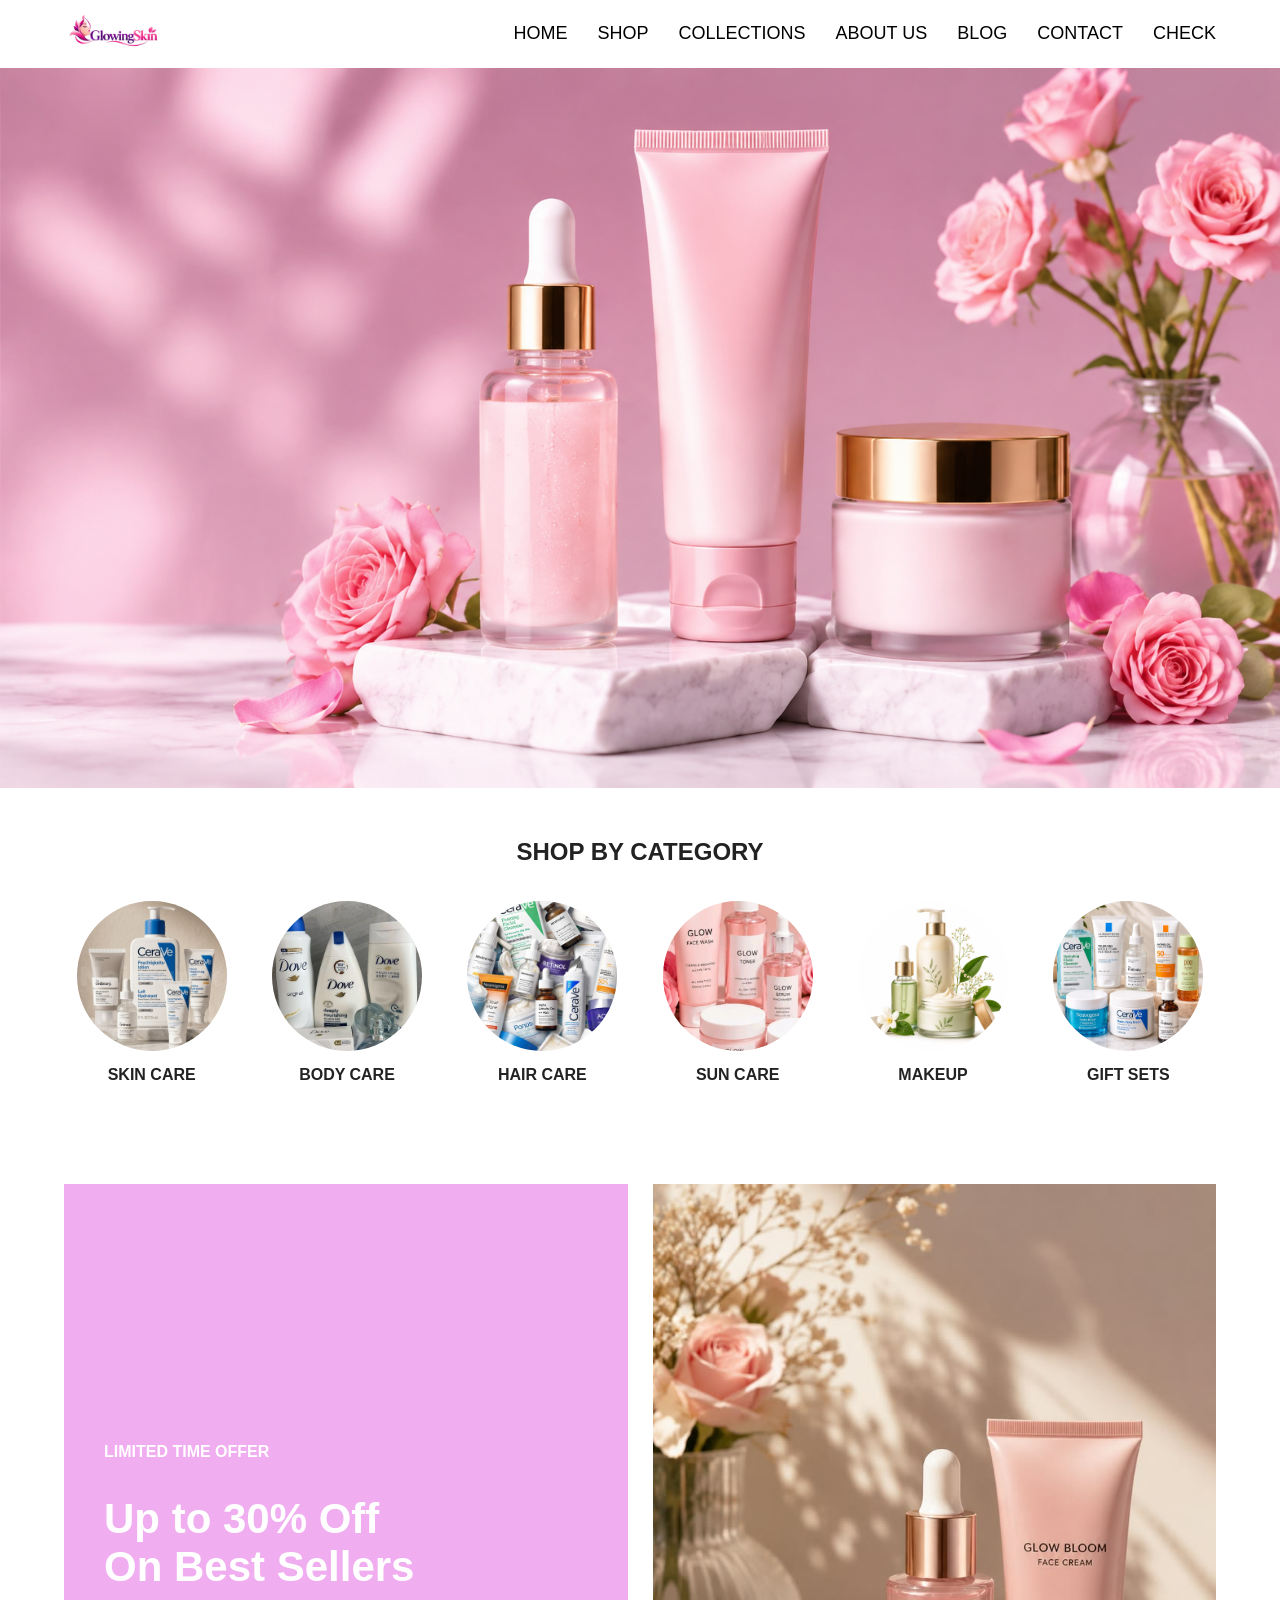
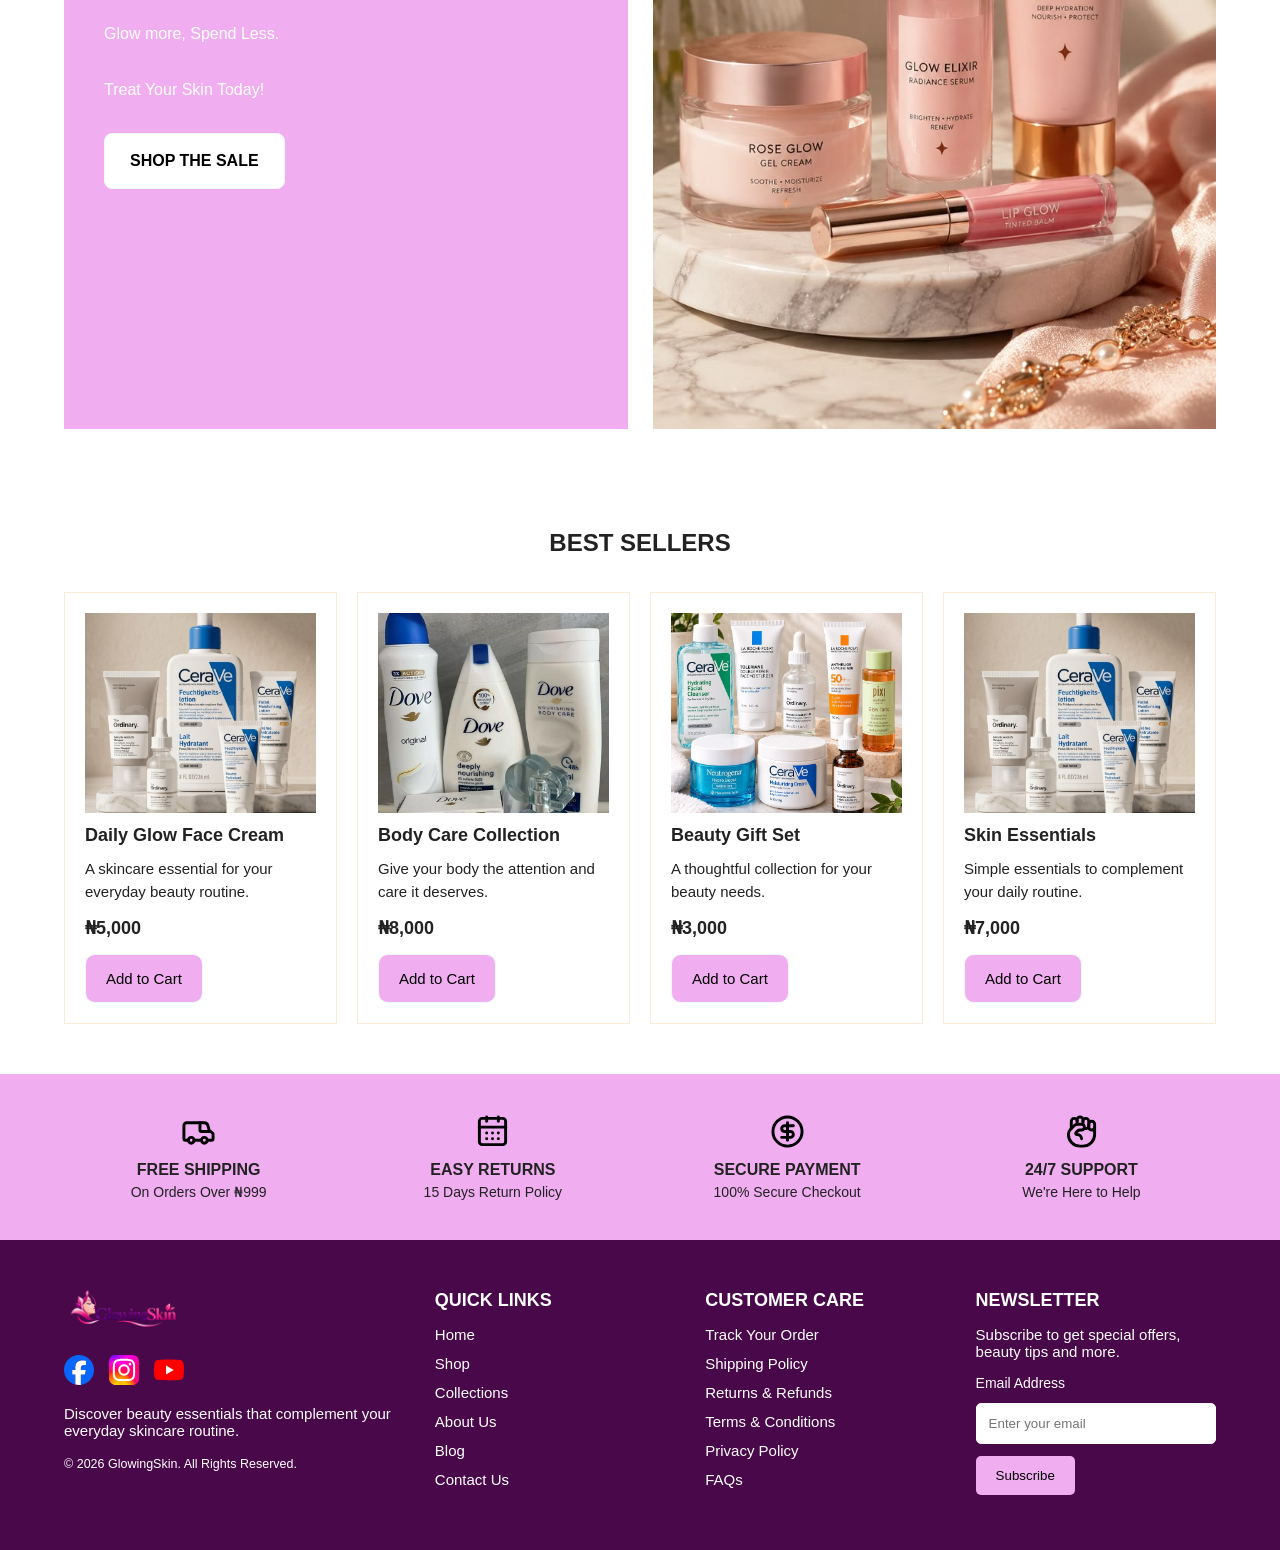
==== commit c221ed11: "Responsive design fixed" ====
--- a/index.html
+++ b/index.html
@@ -1,447 +1,397 @@
-
 <!DOCTYPE html>
 <html lang="en">
 
 <head>
-    <meta charset="UTF-8">
-    <meta name="viewport" content="width=device-width, initial-scale=1.0">
-
-    <title>GlowingSkin | Beauty and Skincare</title>
-
-    <link rel="stylesheet" href="./style/index.css">
+  <meta charset="UTF-8">
+  <meta name="viewport" content="width=device-width, initial-scale=1.0">
+
+  <title>GlowingSkin | Beauty and Skincare</title>
+
+  <link rel="stylesheet" href="./style/index.css">
 </head>
 
 <body>
 
-    <!-- HEADER: Brand identity and primary navigation -->
-    <header class="site-header" id="home">
-
-        <a href="#home" class="logo" aria-label="GlowingSkin home">
-            <img
-                src="./products_images/file_00000000d1008243967071a08b3d87dc.png"
-                alt="GlowingSkin logo">
+  <!-- HEADER: Brand identity and primary navigation -->
+  <header class="site-header" id="home">
+
+    <a href="#home" class="logo" aria-label="GlowingSkin home">
+      <img src="./products_images/file_00000000d1008243967071a08b3d87dc.png" alt="GlowingSkin logo">
+    </a>
+
+    <nav class="navbar" aria-label="Main navigation">
+      <a href="#home">HOME</a>
+      <a href="#best-sellers">SHOP</a>
+      <a href="#categories">COLLECTIONS</a>
+      <a href="#about">ABOUT US</a>
+      <a href="#blog">BLOG</a>
+      <a href="#contact">CONTACT</a>
+      <a href="index2.html">CHECK</a>
+    </nav>
+
+  </header>
+
+
+  <!-- MAIN: Primary content of the webpage -->
+  <main>
+
+    <!-- HERO SECTION -->
+    <section class="hero-image" aria-label="Featured promotion">
+
+      <img src="./products_images/file_000000002ea4824396047f3d55de75da.png"
+        alt="GlowingSkin featured beauty promotion">
+
+    </section>
+
+
+    <!-- CATEGORIES SECTION -->
+    <section class="categories" id="categories">
+
+      <h1 class="section-title">SHOP BY CATEGORY</h1>
+
+      <div class="image-gallery">
+
+        <article class="category-item">
+          <img src="./products_images/802b51fe-e88f-4ef0-b157-abdfc0728631.jpeg" alt="Skincare products" loading="lazy">
+
+          <h2>SKIN CARE</h2>
+        </article>
+
+
+        <article class="category-item">
+          <img src="./products_images/e58831da-3fad-4d69-bef8-5ae0d93ecc84.jpeg" alt="Body care products"
+            loading="lazy">
+
+          <h2>BODY CARE</h2>
+        </article>
+
+
+        <article class="category-item">
+          <img src="./products_images/98eb966b-ba92-4031-a83c-02bb0f9993c9.jpeg" alt="Hair care products"
+            loading="lazy">
+
+          <h2>HAIR CARE</h2>
+        </article>
+
+
+        <article class="category-item">
+          <img src="./products_images/e5cffaf1-b1cf-456d-ade4-8e9eb517bf70.jpeg" alt="Sun care products" loading="lazy">
+
+          <h2>SUN CARE</h2>
+        </article>
+
+
+        <article class="category-item">
+          <img src="./products_images/333a837c-8e2e-42fa-877c-14a6e7fb39fd.jpeg" alt="Makeup products" loading="lazy">
+
+          <h2>MAKEUP</h2>
+        </article>
+
+
+        <article class="category-item">
+          <img src="./products_images/fd314d87-bec1-47c0-a047-666c70cdd2ef.jpeg" alt="Beauty gift sets" loading="lazy">
+
+          <h2>GIFT SETS</h2>
+        </article>
+
+      </div>
+
+    </section>
+
+
+    <!-- PROMOTIONAL SECTION -->
+    <section class="section-image" id="about">
+
+      <div class="offer-card">
+
+        <p class="offer-label">LIMITED TIME OFFER</p>
+
+        <h2 class="offer-title">
+          Up to 30% Off
+          <span>On Best Sellers</span>
+        </h2>
+
+        <p>Glow more, Spend Less.</p>
+
+        <p>Treat Your Skin Today!</p>
+
+        <a href="#best-sellers" class="shop-sale-button">
+          SHOP THE SALE
         </a>
 
-        <nav class="navbar" aria-label="Main navigation">
-            <a href="#home">HOME</a>
-            <a href="#best-sellers">SHOP</a>
-            <a href="#categories">COLLECTIONS</a>
-            <a href="#about">ABOUT US</a>
-            <a href="#blog">BLOG</a>
-            <a href="#contact">CONTACT</a>
-        </nav>
-
-    </header>
-
-
-    <!-- MAIN: Primary content of the webpage -->
-    <main>
-
-        <!-- HERO SECTION -->
-        <section class="hero-image" aria-label="Featured promotion">
-
-            <img
-                src="./products_images/file_000000002ea4824396047f3d55de75da.png"
-                alt="GlowingSkin featured beauty promotion">
-
-        </section>
-
-
-        <!-- CATEGORIES SECTION -->
-        <section class="categories" id="categories">
-
-            <h1 class="section-title">SHOP BY CATEGORY</h1>
-
-            <div class="image-gallery">
-
-                <article class="category-item">
-                    <img
-                        src="./products_images/802b51fe-e88f-4ef0-b157-abdfc0728631.jpeg"
-                        alt="Skincare products"
-                        loading="lazy">
-
-                    <h2>SKIN CARE</h2>
-                </article>
-
-
-                <article class="category-item">
-                    <img
-                        src="./products_images/e58831da-3fad-4d69-bef8-5ae0d93ecc84.jpeg"
-                        alt="Body care products"
-                        loading="lazy">
-
-                    <h2>BODY CARE</h2>
-                </article>
-
-
-                <article class="category-item">
-                    <img
-                        src="./products_images/98eb966b-ba92-4031-a83c-02bb0f9993c9.jpeg"
-                        alt="Hair care products"
-                        loading="lazy">
-
-                    <h2>HAIR CARE</h2>
-                </article>
-
-
-                <article class="category-item">
-                    <img
-                        src="./products_images/e5cffaf1-b1cf-456d-ade4-8e9eb517bf70.jpeg"
-                        alt="Sun care products"
-                        loading="lazy">
-
-                    <h2>SUN CARE</h2>
-                </article>
-
-
-                <article class="category-item">
-                    <img
-                        src="./products_images/333a837c-8e2e-42fa-877c-14a6e7fb39fd.jpeg"
-                        alt="Makeup products"
-                        loading="lazy">
-
-                    <h2>MAKEUP</h2>
-                </article>
-
-
-                <article class="category-item">
-                    <img
-                        src="./products_images/fd314d87-bec1-47c0-a047-666c70cdd2ef.jpeg"
-                        alt="Beauty gift sets"
-                        loading="lazy">
-
-                    <h2>GIFT SETS</h2>
-                </article>
-
-            </div>
-
-        </section>
-
-
-        <!-- PROMOTIONAL SECTION -->
-        <section class="section-image" id="about">
-
-            <div class="offer-card">
-
-                <p class="offer-label">LIMITED TIME OFFER</p>
-
-                <h2 class="offer-title">
-                    Up to 30% Off
-                    <span>On Best Sellers</span>
-                </h2>
-
-                <p>Glow more, Spend Less.</p>
-
-                <p>Treat Your Skin Today!</p>
-
-                <a href="#best-sellers" class="shop-sale-button">
-                    SHOP THE SALE
-                </a>
-
-            </div>
-
-
-            <div class="offer-image">
-
-                <img
-                    src="./products_images/3af392d8-2467-4424-9963-2c932a4ba64b.jpeg"
-                    alt="Featured beauty products"
-                    loading="lazy">
-
-            </div>
-
-        </section>
-
-
-        <!-- BEST SELLERS SECTION -->
-        <section class="best-sellers" id="best-sellers">
-
-            <h2 class="section-title">BEST SELLERS</h2>
-
-            <div class="cards">
-
-                <article class="product-card">
-
-                    <img
-                        src="./products_images/802b51fe-e88f-4ef0-b157-abdfc0728631.jpeg"
-                        alt="Daily skincare product"
-                        loading="lazy">
-
-                    <h3>Daily Glow Face Cream</h3>
-
-                    <p>
-                        A skincare essential for your everyday beauty routine.
-                    </p>
-
-                    <p class="product-price">₦5,000</p>
-
-                    <button type="button" class="btn">
-                        Add to Cart
-                    </button>
-
-                </article>
-
-
-                <article class="product-card">
-
-                    <img
-                        src="./products_images/e58831da-3fad-4d69-bef8-5ae0d93ecc84.jpeg"
-                        alt="Body care product"
-                        loading="lazy">
-
-                    <h3>Body Care Collection</h3>
-
-                    <p>
-                        Give your body the attention and care it deserves.
-                    </p>
-
-                    <p class="product-price">₦8,000</p>
-
-                    <button type="button" class="btn">
-                        Add to Cart
-                    </button>
-
-                </article>
-
-
-                <article class="product-card">
-
-                    <img
-                        src="./products_images/fd314d87-bec1-47c0-a047-666c70cdd2ef.jpeg"
-                        alt="Beauty gift set"
-                        loading="lazy">
-
-                    <h3>Beauty Gift Set</h3>
-
-                    <p>
-                        A thoughtful collection for your beauty needs.
-                    </p>
-
-                    <p class="product-price">₦3,000</p>
-
-                    <button type="button" class="btn">
-                        Add to Cart
-                    </button>
-
-                </article>
-
-
-                <article class="product-card">
-
-                    <img
-                        src="./products_images/802b51fe-e88f-4ef0-b157-abdfc0728631.jpeg"
-                        alt="Featured skincare product"
-                        loading="lazy">
-
-                    <h3>Skin Essentials</h3>
-
-                    <p>
-                        Simple essentials to complement your daily routine.
-                    </p>
-
-                    <p class="product-price">₦7,000</p>
-
-                    <button type="button" class="btn">
-                        Add to Cart
-                    </button>
-
-                </article>
-
-            </div>
-
-        </section>
-
-
-        <!-- CUSTOMER SERVICE BENEFITS -->
-        <section class="service-section" aria-label="Shopping benefits">
-
-            <div class="service-item">
-
-                <img
-                    src="./products_images/van.svg"
-                    alt=""
-                    class="service-icon">
-
-                <h3>FREE SHIPPING</h3>
-
-                <p>On Orders Over ₦999</p>
-
-            </div>
-
-
-            <div class="service-item">
-
-                <img
-                    src="./products_images/calendar-days.svg"
-                    alt=""
-                    class="service-icon">
-
-                <h3>EASY RETURNS</h3>
-
-                <p>15 Days Return Policy</p>
-
-            </div>
-
-
-            <div class="service-item">
-
-                <img
-                    src="./products_images/circle-dollar-sign.svg"
-                    alt=""
-                    class="service-icon">
-
-                <h3>SECURE PAYMENT</h3>
-
-                <p>100% Secure Checkout</p>
-
-            </div>
-
-
-            <div class="service-item">
-
-                <img
-                    src="./products_images/hand-fist.svg"
-                    alt=""
-                    class="service-icon">
-
-                <h3>24/7 SUPPORT</h3>
-
-                <p>We're Here to Help</p>
-
-            </div>
-
-        </section>
-
-    </main>
-
-
-    <!-- FOOTER -->
-    <footer class="site-footer" id="contact">
-
-
-        <!-- BRAND INFORMATION -->
-        <div class="footer-item footer-brand">
-
-            <a href="#home" aria-label="GlowingSkin home">
-                <img
-                    src="./products_images/file_00000000d1008243967071a08b3d87dc.png"
-                    alt="GlowingSkin logo"
-                    class="footer-logo">
-            </a>
-
-
-            <nav class="social-links" aria-label="Social media">
-
-                <a href="#" aria-label="Facebook">
-                    <img src="./products_images/facebook.svg" alt="">
-                </a>
-
-                <a href="#" aria-label="Instagram">
-                    <img src="./products_images/instagram.svg" alt="">
-                </a>
-
-                <a href="#" aria-label="YouTube">
-                    <img src="./products_images/youtube.svg" alt="">
-                </a>
-
-            </nav>
-
-
-            <p>
-                Discover beauty essentials that complement your
-                everyday skincare routine.
-            </p>
-
-            <small>
-                &copy; 2026 GlowingSkin. All Rights Reserved.
-            </small>
-
-        </div>
-
-
-        <!-- QUICK LINKS -->
-        <div class="footer-item">
-
-            <h2>QUICK LINKS</h2>
-
-            <nav aria-label="Footer navigation">
-
-                <ul class="footer-links">
-
-                    <li><a href="#home">Home</a></li>
-
-                    <li><a href="#best-sellers">Shop</a></li>
-
-                    <li><a href="#categories">Collections</a></li>
-
-                    <li><a href="#about">About Us</a></li>
-
-                    <li><a href="#blog">Blog</a></li>
-
-                    <li><a href="#contact">Contact Us</a></li>
-
-                </ul>
-
-            </nav>
-
-        </div>
-
-
-        <!-- CUSTOMER CARE -->
-        <div class="footer-item">
-
-            <h2>CUSTOMER CARE</h2>
-
-            <ul class="footer-links">
-
-                <li><a href="#">Track Your Order</a></li>
-
-                <li><a href="#">Shipping Policy</a></li>
-
-                <li><a href="#">Returns & Refunds</a></li>
-
-                <li><a href="#">Terms & Conditions</a></li>
-
-                <li><a href="#">Privacy Policy</a></li>
-
-                <li><a href="#">FAQs</a></li>
-
-            </ul>
-
-        </div>
-
-
-        <!-- NEWSLETTER -->
-        <div class="footer-item">
-
-            <h2>NEWSLETTER</h2>
-
-            <p>
-                Subscribe to get special offers, beauty tips and more.
-            </p>
-
-            <form class="newsletter-form">
-
-                <label for="email">Email Address</label>
-
-                <input
-                    type="email"
-                    id="email"
-                    name="email"
-                    placeholder="Enter your email"
-                    required>
-
-                <button type="submit">
-                    Subscribe
-                </button>
-
-            </form>
-
-        </div>
-
-
-    </footer>
+      </div>
+
+
+      <div class="offer-image">
+
+        <img src="./products_images/3af392d8-2467-4424-9963-2c932a4ba64b.jpeg" alt="Featured beauty products"
+          loading="lazy">
+
+      </div>
+
+    </section>
+
+
+    <!-- BEST SELLERS SECTION -->
+    <section class="best-sellers" id="best-sellers">
+
+      <h2 class="section-title">BEST SELLERS</h2>
+
+      <div class="cards">
+
+        <article class="product-card">
+
+          <img src="./products_images/802b51fe-e88f-4ef0-b157-abdfc0728631.jpeg" alt="Daily skincare product"
+            loading="lazy">
+
+          <h3>Daily Glow Face Cream</h3>
+
+          <p>
+            A skincare essential for your everyday beauty routine.
+          </p>
+
+          <p class="product-price">₦5,000</p>
+
+          <button type="button" class="btn">
+            Add to Cart
+          </button>
+
+        </article>
+
+
+        <article class="product-card">
+
+          <img src="./products_images/e58831da-3fad-4d69-bef8-5ae0d93ecc84.jpeg" alt="Body care product" loading="lazy">
+
+          <h3>Body Care Collection</h3>
+
+          <p>
+            Give your body the attention and care it deserves.
+          </p>
+
+          <p class="product-price">₦8,000</p>
+
+          <button type="button" class="btn">
+            Add to Cart
+          </button>
+
+        </article>
+
+
+        <article class="product-card">
+
+          <img src="./products_images/fd314d87-bec1-47c0-a047-666c70cdd2ef.jpeg" alt="Beauty gift set" loading="lazy">
+
+          <h3>Beauty Gift Set</h3>
+
+          <p>
+            A thoughtful collection for your beauty needs.
+          </p>
+
+          <p class="product-price">₦3,000</p>
+
+          <button type="button" class="btn">
+            Add to Cart
+          </button>
+
+        </article>
+
+
+        <article class="product-card">
+
+          <img src="./products_images/802b51fe-e88f-4ef0-b157-abdfc0728631.jpeg" alt="Featured skincare product"
+            loading="lazy">
+
+          <h3>Skin Essentials</h3>
+
+          <p>
+            Simple essentials to complement your daily routine.
+          </p>
+
+          <p class="product-price">₦7,000</p>
+
+          <button type="button" class="btn">
+            Add to Cart
+          </button>
+
+        </article>
+
+      </div>
+
+    </section>
+
+
+    <!-- CUSTOMER SERVICE BENEFITS -->
+    <section class="service-section" aria-label="Shopping benefits">
+
+      <div class="service-item">
+
+        <img src="./products_images/van.svg" alt="" class="service-icon">
+
+        <h3>FREE SHIPPING</h3>
+
+        <p>On Orders Over ₦999</p>
+
+      </div>
+
+
+      <div class="service-item">
+
+        <img src="./products_images/calendar-days.svg" alt="" class="service-icon">
+
+        <h3>EASY RETURNS</h3>
+
+        <p>15 Days Return Policy</p>
+
+      </div>
+
+
+      <div class="service-item">
+
+        <img src="./products_images/circle-dollar-sign.svg" alt="" class="service-icon">
+
+        <h3>SECURE PAYMENT</h3>
+
+        <p>100% Secure Checkout</p>
+
+      </div>
+
+
+      <div class="service-item">
+
+        <img src="./products_images/hand-fist.svg" alt="" class="service-icon">
+
+        <h3>24/7 SUPPORT</h3>
+
+        <p>We're Here to Help</p>
+
+      </div>
+
+    </section>
+
+  </main>
+
+
+  <!-- FOOTER -->
+  <footer class="site-footer" id="contact">
+
+
+    <!-- BRAND INFORMATION -->
+    <div class="footer-item footer-brand">
+
+      <a href="#home" aria-label="GlowingSkin home">
+        <img src="./products_images/file_00000000d1008243967071a08b3d87dc.png" alt="GlowingSkin logo"
+          class="footer-logo">
+      </a>
+
+
+      <nav class="social-links" aria-label="Social media">
+
+        <a href="#" aria-label="Facebook">
+          <img src="./products_images/facebook.svg" alt="">
+        </a>
+
+        <a href="#" aria-label="Instagram">
+          <img src="./products_images/instagram.svg" alt="">
+        </a>
+
+        <a href="#" aria-label="YouTube">
+          <img src="./products_images/youtube.svg" alt="">
+        </a>
+
+      </nav>
+
+
+      <p>
+        Discover beauty essentials that complement your
+        everyday skincare routine.
+      </p>
+
+      <small>
+        &copy; 2026 GlowingSkin. All Rights Reserved.
+      </small>
+
+    </div>
+
+
+    <!-- QUICK LINKS -->
+    <div class="footer-item">
+
+      <h2>QUICK LINKS</h2>
+
+      <nav aria-label="Footer navigation">
+
+        <ul class="footer-links">
+
+          <li><a href="#home">Home</a></li>
+
+          <li><a href="#best-sellers">Shop</a></li>
+
+          <li><a href="#categories">Collections</a></li>
+
+          <li><a href="#about">About Us</a></li>
+
+          <li><a href="#blog">Blog</a></li>
+
+          <li><a href="#contact">Contact Us</a></li>
+
+        </ul>
+
+      </nav>
+
+    </div>
+
+
+    <!-- CUSTOMER CARE -->
+    <div class="footer-item">
+
+      <h2>CUSTOMER CARE</h2>
+
+      <ul class="footer-links">
+
+        <li><a href="#">Track Your Order</a></li>
+
+        <li><a href="#">Shipping Policy</a></li>
+
+        <li><a href="#">Returns & Refunds</a></li>
+
+        <li><a href="#">Terms & Conditions</a></li>
+
+        <li><a href="#">Privacy Policy</a></li>
+
+        <li><a href="#">FAQs</a></li>
+
+      </ul>
+
+    </div>
+
+
+    <!-- NEWSLETTER -->
+    <div class="footer-item">
+
+      <h2>NEWSLETTER</h2>
+
+      <p>
+        Subscribe to get special offers, beauty tips and more.
+      </p>
+
+      <form class="newsletter-form">
+
+        <label for="email">Email Address</label>
+
+        <input type="email" id="email" name="email" placeholder="Enter your email" required>
+
+        <button type="submit">
+          Subscribe
+        </button>
+
+      </form>
+
+    </div>
+
+
+  </footer>
 
 </body>
 
-</html>
+</html>
--- a/style/index.css
+++ b/style/index.css
@@ -1,159 +1,639 @@
-html ,body {
+
+/* =========================================
+   1. GLOBAL STYLES
+========================================= */
+
+* {
+    box-sizing: border-box;
+}
+
+html {
+    scroll-behavior: smooth;
+}
+
+body {
+    margin: 0;
     background-color: white;
-   
-}
-
-.container {
-    display: flex;
-   align-items: center;
-  justify-content: space-around;
-  
-  
-    
-}
+    color: #222;
+
+    font-family: Verdana, Geneva, Tahoma, sans-serif;
+}
+
+img {
+    max-width: 100%;
+    height: auto;
+}
+
+
+/* =========================================
+   2. HEADER AND NAVIGATION
+========================================= */
+
+.site-header {
+    display: flex;
+
+    align-items: center;
+    justify-content: space-between;
+
+    padding: 15px 5%;
+}
+
+.logo img {
+    display: block;
+    width: 100px;
+    height: auto;
+}
+
 .navbar {
-display: flex;
-gap: 60px;
-font-family: Verdana, Geneva, Tahoma, sans-serif;
-font-size: x-large;
-}
+    display: flex;
+
+    align-items: center;
+    gap: 30px;
+
+    font-size: 18px;
+}
+
 .navbar a {
     text-decoration: none;
     color: black;
 }
-* {
-    box-sizing: border-box;
-}
- .hero_image {
+
+
+/* =========================================
+   3. HERO IMAGE
+========================================= */
+
+.hero-image {
     width: 100%;
+}
+
+.hero-image img {
+    display: block;
+
+    width: 100%;
+    height: auto;
+}
+
+
+/* =========================================
+   4. CATEGORIES SECTION
+========================================= */
+
+.categories {
+    padding: 50px 5%;
+}
+
+.section-title {
+    text-align: center;
+
+    font-size: 24px;
+
+    margin-top: 0;
+    margin-bottom: 35px;
+}
+
+.image-gallery {
+    display: grid;
+
+    grid-template-columns: repeat(6, minmax(0, 1fr));
+
+    gap: 20px;
+}
+
+.category-item {
+    text-align: center;
+    min-width: 0;
+}
+
+.category-item img {
+    display: block;
+
+    width: 150px;
+    max-width: 100%;
+
+    aspect-ratio: 1 / 1;
+
+    border-radius: 50%;
+
+    object-fit: cover;
+
+    margin: 0 auto 15px;
+}
+
+.category-item h2 {
+    font-size: 16px;
+    margin: 0;
+}
+
+
+/* =========================================
+   5. PROMOTIONAL SECTION
+========================================= */
+
+.section-image {
+    display: grid;
+
+    grid-template-columns: 1fr 1fr;
+
+    align-items: stretch;
+
+    gap: 25px;
+
+    padding: 50px 5%;
+}
+
+.offer-card {
+    display: flex;
+
+    flex-direction: column;
+    justify-content: center;
+
+    padding: 40px;
+
+    color: white;
+
+    background-color: rgb(240, 173, 240);
+}
+
+.offer-label {
+    font-size: 16px;
+    font-weight: bold;
+}
+
+.offer-title {
+    font-size: 42px;
+    margin: 15px 0;
+}
+
+.offer-title span {
+    display: block;
+}
+
+.offer-card p {
+    line-height: 1.5;
+}
+
+.shop-sale-button {
+    display: inline-block;
+
+    width: fit-content;
+
+    padding: 18px 25px;
+
+    margin-top: 15px;
+
+    border: 1px solid aliceblue;
+    border-radius: 8px;
+
+    background-color: white;
+
+    color: black;
+    text-decoration: none;
+
+    font-weight: bold;
+}
+
+.offer-image img {
+    display: block;
+
+    width: 100%;
+    height: auto;
+}
+
+
+/* =========================================
+   6. BEST SELLERS / PRODUCT CARDS
+========================================= */
+
+.best-sellers {
+    padding: 50px 0;
+}
+
+.cards {
+    display: grid;
+
+    grid-template-columns: repeat(4, minmax(0, 1fr));
+
+    gap: 20px;
+
+    padding: 0 5%;
+}
+
+.product-card {
+    display: flex;
+
+    flex-direction: column;
+
+    gap: 12px;
+
+    min-width: 0;
+
+    padding: 20px;
+
+    border: 1px solid antiquewhite;
+}
+
+.product-card img {
+    display: block;
+
+    width: 100%;
+    height: 200px;
+
+    object-fit: cover;
+}
+
+.product-card h3 {
+    font-size: 18px;
+    margin: 0;
+}
+
+.product-card p {
+    font-size: 15px;
+    line-height: 1.5;
+
+    margin: 0;
+}
+
+.product-card .product-price {
+    font-weight: bold;
+    font-size: 18px;
+}
+
+.btn {
+    align-self: flex-start;
+
+    margin-top: auto;
+
+    padding: 15px 20px;
+
+    border: 1px solid aliceblue;
+    border-radius: 10px;
+
+    background-color: rgb(240, 173, 240);
+
+    color: black;
+
+    cursor: pointer;
+
+    font-size: 15px;
+}
+
+
+/* =========================================
+   7. SERVICE SECTION
+========================================= */
+
+.service-section {
+    display: flex;
+
+    align-items: center;
+    justify-content: space-around;
+
+    gap: 25px;
+
+    padding: 40px 5%;
+
+    background-color: rgb(240, 173, 240);
+}
+
+.service-item {
+    display: flex;
+
+    flex: 1;
+
+    flex-direction: column;
+
+    align-items: center;
+
+    text-align: center;
+}
+
+.service-icon {
+    width: 35px;
+    height: 35px;
+}
+
+.service-item h3 {
+    font-size: 16px;
+
+    margin: 12px 0 5px;
+}
+
+.service-item p {
+    font-size: 14px;
+
+    margin: 0;
+}
+
+
+/* =========================================
+   8. FOOTER
+========================================= */
+
+.site-footer {
+    display: flex;
+
+    justify-content: space-between;
+
+    flex-wrap: wrap;
+
+    gap: 30px;
+
+    padding: 50px 5%;
+
+    background-color: rgb(73, 8, 73);
+}
+
+.footer-item {
+    flex: 1 1 200px;
+
+    min-width: 0;
+
+    font-size: 15px;
+
+    color: white;
+}
+
+.footer-brand {
+    flex: 2 1 260px;
+}
+
+.footer-item h2 {
+    font-size: 18px;
+    margin-top: 0;
+}
+
+.footer-logo {
+    display: block;
+
+    width: 120px;
+    height: auto;
+
+    margin-bottom: 20px;
+}
+
+
+/* =========================================
+   9. SOCIAL MEDIA LINKS
+========================================= */
+
+.social-links {
+    display: flex;
+
+    align-items: center;
+
+    gap: 15px;
+
+    margin-bottom: 20px;
+}
+
+.social-links img {
+    display: block;
+
+    width: 30px;
+    height: 30px;
+}
+
+
+/* =========================================
+   10. FOOTER LINKS
+========================================= */
+
+.footer-links {
+    list-style: none;
+
     padding: 0;
     margin: 0;
-   
-
- }
- .hero_image img {
-    display: block;
+}
+
+.footer-links li {
+    margin-bottom: 12px;
+}
+
+.footer-links a {
+    text-decoration: none;
+    color: white;
+}
+
+
+/* =========================================
+   11. NEWSLETTER FORM
+========================================= */
+
+.newsletter-form {
+    display: flex;
+
+    flex-direction: column;
+
+    gap: 12px;
+}
+
+.newsletter-form label {
+    font-size: 14px;
+}
+
+.newsletter-form input {
     width: 100%;
-    height: auto;
-    
- }
- h3 {
-    font-family: Verdana, Geneva, Tahoma, sans-serif;
-    font-size: 24px;
-    text-align: center;
-    height: 50px;
- }
- .image_gallery {
-    display: flex;
-   gap: 15px;
-   justify-content: space-around;
-    
-    
- }
- .image_gallery img {
-  width: 200px;
-  height: 200px;
-  border-radius: 50%;
- }
- .card {
-   border: 3px solid antiquewhite;
-   font-family: Verdana, Geneva, Tahoma, sans-serif;
-   font-size: 24px;
-   padding: 80px;
-   width: 100%;
-   color: white;
-   background-color: rgb(240, 173, 240);
- }
- .section_image {
-    display: flex;
-    padding: 100px;
-    gap: 20px;
-    width: 100%;
- }
- .image_section {
-  width: 100%;
-  
- }
-
- .cards {
-    display: flex;
-    gap: 15px;
-    padding-left: 80px;
-    padding-right: 80px;
-    flex-wrap: wrap;
- }
- .cards img {
-    height: 200px;
-    
-    
- }
- 
- 
- h4 {
-    text-align: center;
-    font-family: Verdana, Geneva, Tahoma, sans-serif;
-    font-size: 24px;
-}
-
-.card_image  {
- border: 1px solid antiquewhite;
- padding-left: 50px;
- padding-right: 50px;
- padding-bottom: 10px;
- padding-top: 20px;
- font-family: Verdana, Geneva, Tahoma, sans-serif;
- font-size: 20;
- 
-}
-
-.service_section {
-    display: flex;
+    max-width: 300px;
+
+    padding: 12px;
+
+    border: 1px solid white;
+    border-radius: 5px;
+}
+
+.newsletter-form button {
+    width: fit-content;
+
+    padding: 12px 20px;
+
+    border: none;
+    border-radius: 5px;
+
     background-color: rgb(240, 173, 240);
-    justify-content: space-around;
-}
-.footer {
-    display: flex;
-    background-color: rgb(73, 8, 73);
-   justify-content: space-around;
-   height: auto;
-   flex-wrap: wrap;
-  
-}
-
-.footer_item img {
- width: 120px;
-  height: 120px;
-}
-.item {
-    font-family: Verdana, Geneva, Tahoma, sans-serif;
-    font-size: 24px;
-}
-.footer_item {
-    font-family: Verdana, Geneva, Tahoma, sans-serif;
-    font-size: 24px;
-    color: white;
-    
-}
-.footer_item  a{
-text-decoration: none;
-color: white;
-}
-.btn {
-    border: 1px solid aliceblue;
-    padding: 20px;
-    border-radius: 12px;
-    background-color: rgb(240, 173, 240);
-}
-#btn {
-      border: 1px solid aliceblue;
-      padding: 30px;
-      width: 250px;
-      background-color: white;
-      font-family: Verdana, Geneva, Tahoma, sans-serif;
-      font-size: 18px;
-     
-}
-ul {
-    list-style-type: none;
-}
-
+
+    cursor: pointer;
+}
+
+
+/* =========================================
+   12. KEYBOARD ACCESSIBILITY
+========================================= */
+
+a:focus-visible,
+button:focus-visible,
+input:focus-visible {
+    outline: 3px solid orange;
+    outline-offset: 3px;
+}
+
+
+/* =========================================
+   RESPONSIVE DESIGN
+========================================= */
+
+
+/* TABLET AND SMALLER DESKTOPS */
+
+@media (max-width: 900px) {
+
+    /* HEADER */
+
+    .site-header {
+        flex-wrap: wrap;
+        justify-content: center;
+        gap: 16px 30px;
+    }
+
+    .navbar {
+        flex-wrap: wrap;
+        justify-content: center;
+        gap: 14px 20px;
+    }
+
+
+    /* CATEGORY GALLERY */
+
+    .image-gallery {
+        grid-template-columns: repeat(3, minmax(0, 1fr));
+    }
+
+
+    /* PRODUCT CARDS */
+
+    .cards {
+        grid-template-columns: repeat(2, minmax(0, 1fr));
+    }
+
+
+    /* SERVICE SECTION */
+
+    .service-section {
+        flex-wrap: wrap;
+    }
+
+    .service-item {
+        flex: 1 1 40%;
+    }
+
+}
+
+
+/* MOBILE DEVICES */
+
+@media (max-width: 600px) {
+
+    /* HEADER */
+
+    .site-header {
+        flex-direction: column;
+        padding: 15px 4%;
+        gap: 18px;
+    }
+
+    .navbar {
+        justify-content: center;
+        gap: 12px 15px;
+        font-size: 14px;
+    }
+
+
+    /* CATEGORIES */
+
+    .categories {
+        padding: 35px 4%;
+    }
+
+    .image-gallery {
+        grid-template-columns: repeat(2, minmax(0, 1fr));
+        gap: 20px 12px;
+    }
+
+    .category-item img {
+        width: 130px;
+    }
+
+    .category-item h2 {
+        font-size: 14px;
+    }
+
+
+    /* PROMOTIONAL SECTION */
+
+    .section-image {
+        grid-template-columns: 1fr;
+        gap: 18px;
+        padding: 35px 4%;
+    }
+
+    .offer-card {
+        padding: 25px;
+    }
+
+    .offer-title {
+        font-size: 32px;
+    }
+
+
+    /* PRODUCT CARDS */
+
+    .cards {
+        grid-template-columns: repeat(2, minmax(0, 1fr));
+        gap: 12px;
+        padding: 0 4%;
+    }
+
+    .product-card {
+        padding: 12px;
+        gap: 9px;
+    }
+
+    .product-card img {
+        height: 150px;
+    }
+
+    .product-card h3 {
+        font-size: 15px;
+    }
+
+    .product-card p {
+        font-size: 13px;
+    }
+
+    .product-card .product-price {
+        font-size: 16px;
+    }
+
+    .btn {
+        padding: 11px 12px;
+        font-size: 13px;
+    }
+
+
+    /* SERVICE SECTION */
+
+    .service-section {
+        display: grid;
+        grid-template-columns: repeat(2, minmax(0, 1fr));
+        gap: 25px 12px;
+        padding: 30px 4%;
+    }
+
+    .service-item {
+        min-width: 0;
+    }
+
+
+    /* FOOTER */
+
+    .site-footer {
+        padding: 35px 5%;
+        gap: 25px;
+    }
+
+    .footer-item {
+        flex-basis: 100%;
+    }
+
+}
+
